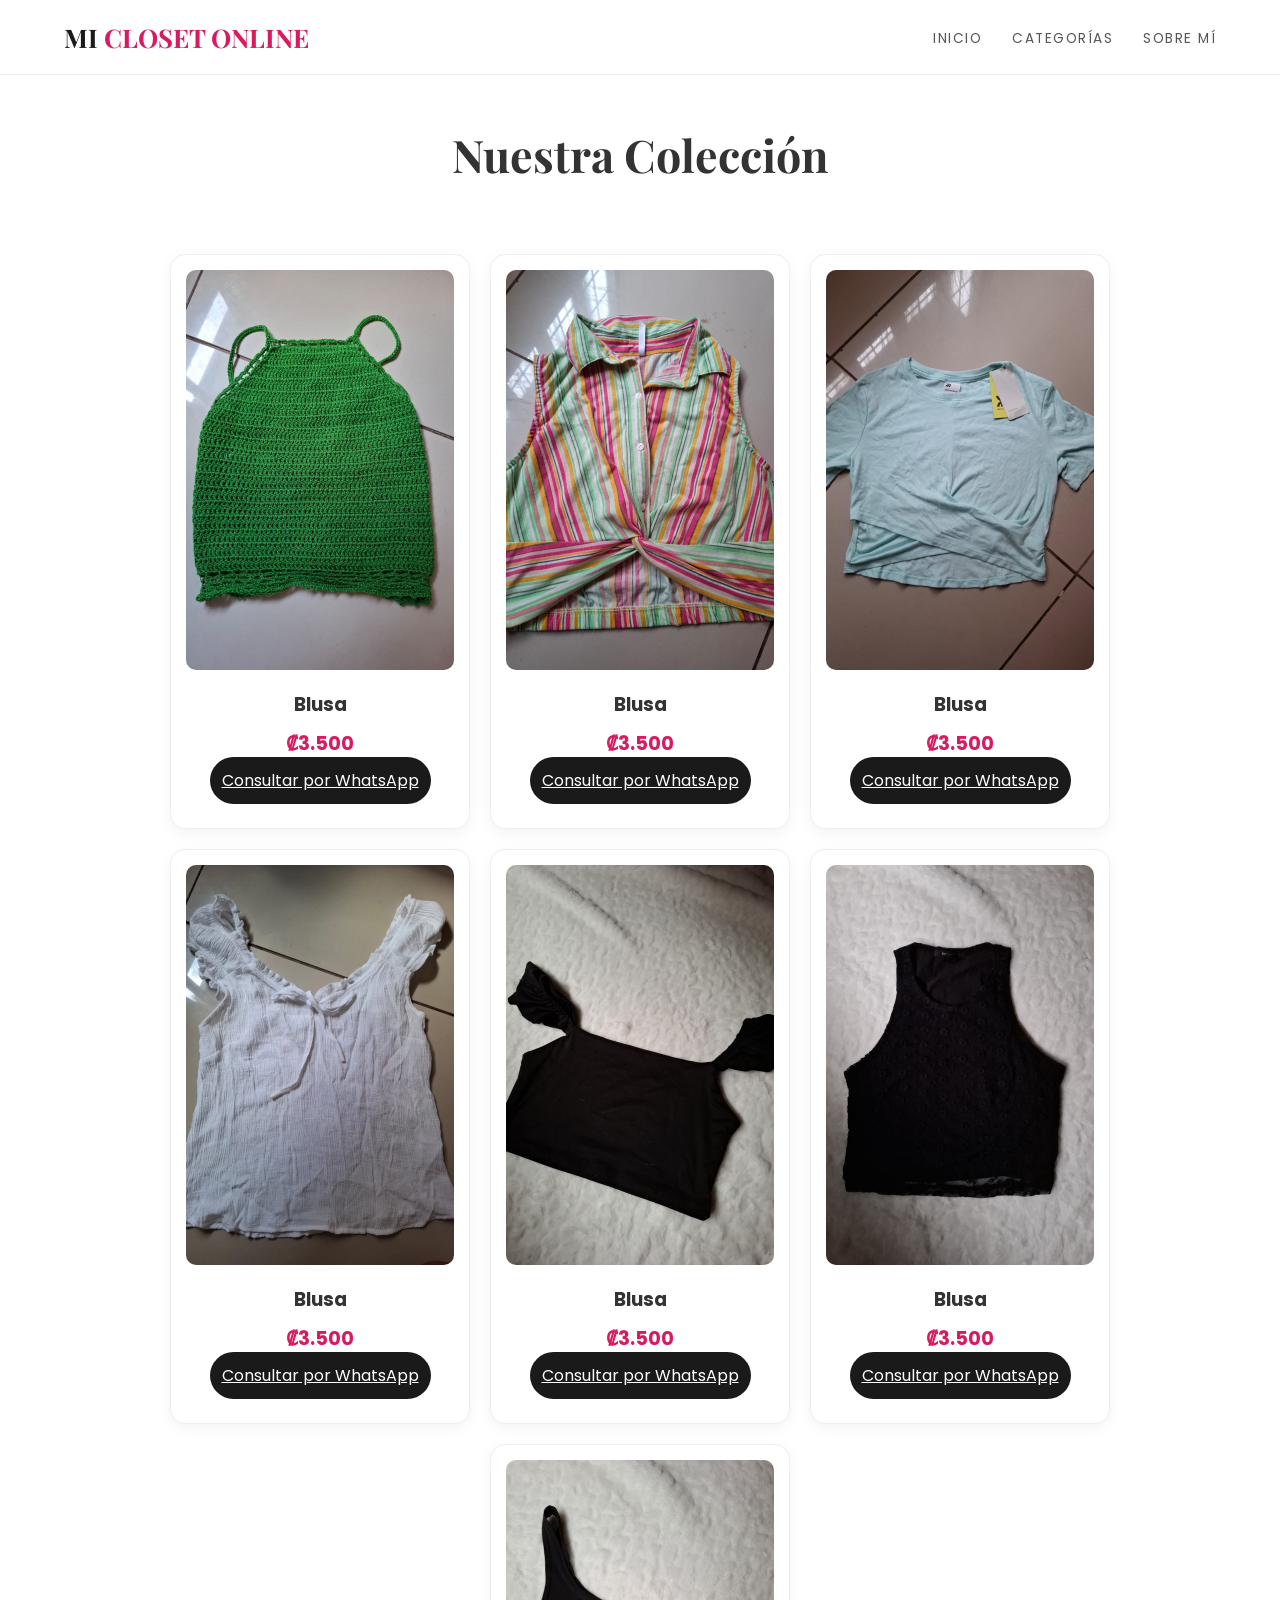
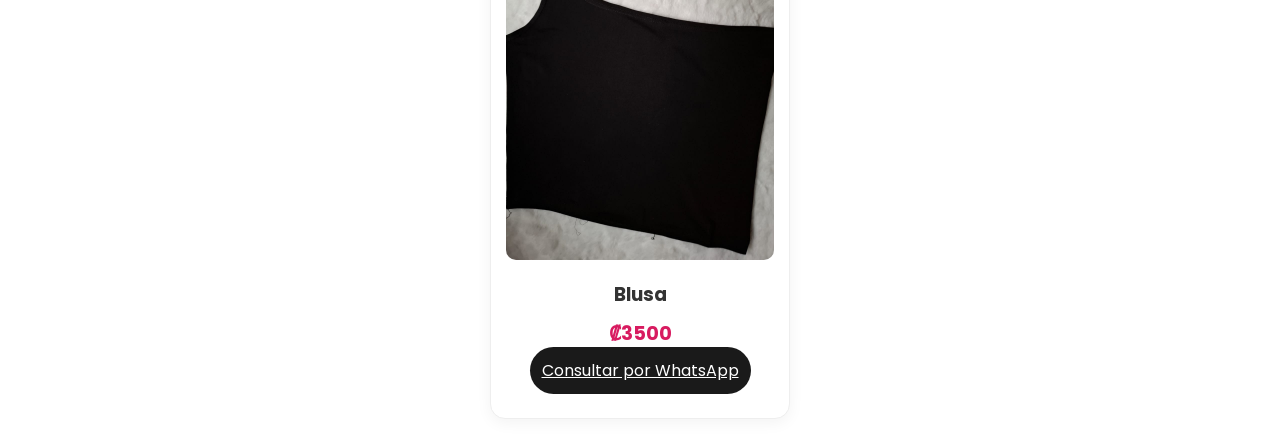
==== blusas.html @ 0b83d4b2 "Add files via upload" ====
<!DOCTYPE html>
<html lang="es">
<head>
    <meta charset="UTF-8">
    <title>Blusas - Mi Boutique</title>
    <link rel="stylesheet" href="style.css">
    <link href="https://fonts.googleapis.com/css2?family=Playfair+Display:wght@700&family=Poppins:wght@300;400;600&display=swap" rel="stylesheet">
</head>
<body>
    <nav class="main-nav">
        <a href="index.html" class="logo">MI <span>CLOSET ONLINE</span></a>
        <ul class="nav-links">
            <li><a href="index.html">Inicio</a></li>
            <li><a href="index.html#categorias">Categorías</a></li>
            <li><a href="sobre-mi.html">Sobre mí</a></li>
        </ul>
    </nav>

    <h2 class="section-title">Nuestra Colección</h2>
<div class="productos-grid">

    <!-- BLUSA 1 -->
    <div class="product-card">
        <img src="blusa1.jpeg" alt="Blusa 1">
        <div class="product-info">
            <h3>Blusa</h3>
            <span class="price">₡3.500</span>
            <a href="https://wa.me/50661017807?text=Hola!%20Me%20interesa%20la%20Blusa%20de%20la%20foto%201%20(₡3.500)" class="buy-btn" target="_blank">Consultar por WhatsApp</a>
        </div>
    </div>

    <!-- BLUSA 2 -->
    <div class="product-card">
        <img src="blusa2.jpeg" alt="Blusa 2">
        <div class="product-info">
            <h3>Blusa </h3>
            <span class="price">₡3.500</span>
            <a href="https://wa.me/50661017807?text=Hola!%20Me%20interesa%20la%20Blusa%20de%20la%20foto%202%20(₡3.500)" class="buy-btn" target="_blank">Consultar por WhatsApp</a>
        </div>
    </div>

    <!-- BLUSA 3 -->
    <div class="product-card">
        <img src="blusa3.jpeg" alt="Blusa 3">
        <div class="product-info">
            <h3>Blusa </h3>
            <span class="price">₡3.500</span>
            <a href="https://wa.me/50661017807?text=Hola!%20Me%20interesa%20la%20Blusa%20de%20la%20foto%203%20(₡3.500)" class="buy-btn" target="_blank">Consultar por WhatsApp</a>
        </div>
    </div>

    <!-- BLUSA 4 -->
    <div class="product-card">
        <img src="blusa4.jpeg" alt="Blusa 4">
        <div class="product-info">
            <h3>Blusa </h3>
            <span class="price">₡3.500</span>
            <a href="https://wa.me/50661017807?text=Hola!%20Me%20interesa%20la%20Blusa%20de%20la%20foto%204%20(₡3.500)" class="buy-btn" target="_blank">Consultar por WhatsApp</a>
        </div>
    </div>

    <!-- BLUSA 5 -->
    <div class="product-card">
        <img src="blusa5.jpeg" alt="Blusa 5">
        <div class="product-info">
            <h3>Blusa </h3>
            <span class="price">₡3.500</span>
            <a href="https://wa.me/50661017807?text=Hola!%20Me%20interesa%20la%20Blusa%20de%20la%20foto%205%20(₡3.500)" class="buy-btn" target="_blank">Consultar por WhatsApp</a>
        </div>
    </div>

    <!-- BLUSA 6 -->
    <div class="product-card">
        <img src="blusa6.jpeg" alt="Blusa 6">
        <div class="product-info">
            <h3>Blusa </h3>
            <span class="price">₡3.500</span>
            <a href="https://wa.me/50661017807?text=Hola!%20Me%20interesa%20la%20Blusa%20de%20la%20foto%206%20(₡3.500)" class="buy-btn" target="_blank">Consultar por WhatsApp</a>
        </div>
    </div>
<!-- BLUSA 7 -->
    <div class="product-card">
        <img src="blusa7.jpeg" alt="Blusa 7">
        <div class="product-info">
            <h3>Blusa</h3>
            <span class="price">₡3500</span>
            <a href="https://wa.me/50661017807?text=Hola!%20Estoy%20Interesada%20En%20La%20Blusa%20De%20La%20foto%207%20(₡3.500)"" class="buy-btn" target="_blank">Consultar por WhatsApp</a>
        </div>
    </div>

</div>
---- style.css ----
/* VARIABLES GLOBALES */
:root {
    --primary-color: #d81b60; /* Rosa Boutique */
    --dark: #1a1a1a;
    --white: #ffffff;
    --transition: all 0.4s cubic-bezier(0.165, 0.84, 0.44, 1);
}

* { margin: 0; padding: 0; box-sizing: border-box; }
html { scroll-behavior: smooth; }
body { font-family: 'Poppins', sans-serif; background: var(--white); color: #333; }

/* BARRA DE NAVEGACIÓN */
.main-nav {
    display: flex;
    justify-content: space-between;
    align-items: center;
    padding: 20px 5%;
    background: #fff;
    width: 100%;
    box-sizing: border-box; /* Muy importante para que no se desborde */
    border-bottom: 1px solid #eee;
}
.logo { font-family: 'Playfair Display', serif; font-size: 1.6rem; font-weight: 700; text-decoration: none; color: var(--dark); }
.logo span { color: var(--primary-color); }
.nav-links { display: flex; list-style: none; gap: 30px; }
.nav-links a { text-decoration: none; color: #555; font-size: 0.85rem; text-transform: uppercase; letter-spacing: 1.5px; transition: var(--transition); }
.nav-links a:hover { color: var(--primary-color); }

/* SECCIÓN CATEGORÍAS (Home) */
.section-title { text-align: center; font-family: 'Playfair Display', serif; font-size: 2.8rem; margin: 50px 0; }
.section-title span { color: var(--primary-color); }

.categories-grid { display: grid; grid-template-columns: repeat(auto-fit, minmax(250px, 1fr)); gap: 20px; max-width: 1200px; margin: 0 auto 60px; padding: 0 20px; }
.category-card { position: relative; height: 500px; border-radius: 20px; overflow: hidden; display: flex; align-items: flex-end; justify-content: center; text-decoration: none; box-shadow: 0 10px 30px rgba(0,0,0,0.1); }
.card-image { position: absolute; width: 100%; height: 100%; background-size: cover; background-position: center; transition: var(--transition); }
.category-card:hover .card-image { transform: scale(1.1); }
.card-overlay { position: absolute; width: 100%; height: 100%; background: linear-gradient(to top, rgba(216, 27, 96, 0.8) 0%, transparent 70%); }
.card-content { position: relative; z-index: 2; color: #fff; padding-bottom: 40px; text-align: center; }
.card-content h3 { font-family: 'Playfair Display', serif; font-size: 2rem; margin-bottom: 5px; }
.btn-link { font-size: 0.75rem; letter-spacing: 2px; border-bottom: 1px solid #fff; padding-bottom: 3px; }

/* SOBRE MÍ (Con tu foto) */
.about-section { padding: 60px 8%; display: flex; align-items: center; gap: 60px; max-width: 1200px; margin: 0 auto; }
.about-image { flex: 1; position: relative; }
.about-image img { width: 100%; max-width: 450px; border-radius: 20px; position: relative; z-index: 2; box-shadow: 15px 15px 40px rgba(0,0,0,0.1); }
.photo-frame { position: absolute; top: -15px; left: -15px; width: 100%; height: 100%; max-width: 450px; background: var(--primary-color); border-radius: 20px; opacity: 0.15; z-index: 1; }
.about-text { flex: 1.2; }
.about-text h1 { font-family: 'Playfair Display', serif; font-size: 3.5rem; line-height: 1.1; margin-bottom: 25px; }
.about-text p { color: #666; font-size: 1.1rem; margin-bottom: 20px; line-height: 1.8; }

/* PRODUCTOS (Pestañas de artículos) */
.categories-grid {
    display: grid;
    /* Esto crea las 3 columnas iguales */
    grid-template-columns: repeat(3, 1fr); 
    gap: 25px;
    max-width: 1200px;
    margin: 0 auto 80px; 
    padding: 0 20px;
    } 
.product-card { border-radius: 15px; overflow: hidden; border: 1px solid #eee; text-align: center; transition: var(--transition); }
.product-card:hover { transform: translateY(-5px); box-shadow: 0 10px 20px rgba(0,0,0,0.05); }
.product-card img { width: 100%; height: 350px; object-fit: cover; }
.product-info { padding: 20px; }
.price { color: var(--primary-color); font-weight: 700; font-size: 1.2rem; display: block; margin: 10px 0; }
.buy-btn { background: var(--dark); color: #fff; border: none; padding: 12px; width: 100%; border-radius: 25px; cursor: pointer; transition: 0.3s; }
.buy-btn:hover { background: var(--primary-color); }

/* RESPONSIVE */
/* --- SECCIÓN RESPONSIVE --- */
@media (max-width: 900px) {
    .about-section { 
        flex-direction: column; 
        text-align: center; 
    }

    .about-text h1 { 
        font-size: 2.8rem; 
    }

    .about-image img { 
        margin: 0 auto; 
        display: block; 
    }

    .categories-grid {
        grid-template-columns: repeat(auto-fit, minmax(250px, 1fr));
    }
} 
/* EL CONTENEDOR PADRE */
.productos-grid {
    display: flex !important; /* Usaremos flex que es más sencillo de forzar */
    flex-wrap: wrap !important; /* Esto permite que se pongan a la par */
    justify-content: center !important; /* Los centra */
    gap: 20px !important; /* Espacio entre ellos */
    padding: 20px !important;
    width: 100% !important;
    box-sizing: border-box !important;
}

/* LAS TARJETAS (HIJOS) */
.product-card {
    width: 300px !important; /* Forzamos un ancho fijo para que quepan varios */
    flex: 0 1 300px !important; /* No deja que se estiren al 100% */
    background: #fff;
    border-radius: 15px;
    padding: 10px;
    box-shadow: 0 4px 10px rgba(0,0,0,0.1);
}

/* LAS IMÁGENES */
.product-card img {
    width: 100% !important;
    height: 400px !important;
    object-fit: cover !important;
    border-radius: 10px;
}
/* EL CONTENEDOR PADRE */
/* EL CONTENEDOR PADRE */
.productos-grid {
    display: grid;
    /* Aquí definimos que cada columna mida exactamente 300px, ni más ni menos */
    grid-template-columns: repeat(auto-fill, 300px); 
    gap: 30px; /* Espacio entre prendas */
    justify-content: center; /* Centra todo el grupo de prendas en la pantalla */
    padding: 40px 20px;
    max-width: 1200px; /* Limita el ancho de la tienda */
    margin: 0 auto; /* Centra la tienda en la pantalla */
}

/* LAS TARJETAS (HIJOS) */
.product-card {
    width: 300px; /* Mismo ancho que definimos arriba */
    background: #fff;
    border-radius: 15px;
    padding: 15px;
    box-shadow: 0 4px 15px rgba(0,0,0,0.05);
    display: flex;
    flex-direction: column;
    transition: transform 0.3s ease;
    box-sizing: border-box; /* Evita que el padding agrande la caja */
}

.product-card:hover {
    transform: translateY(-5px);
}

/* LAS IMÁGENES */
.product-card img {
    width: 100%;
    height: 400px; /* Altura fija para que todas las fotos se vean iguales */
    object-fit: cover; /* Recorta la foto para que no se vea estirada */
    border-radius: 10px;
}

/* ^ ESTA LLAVE DE ARRIBA ES LA QUE CIERRA TODO EL BLOQUE @MEDIA ^ */
/* --- BOTÓN FLOTANTE DE WHATSAPP --- */
.btn-whatsapp {
    position: fixed;
    bottom: 30px;
    right: 30px;
    width: 60px;
    height: 60px;
    background-color: #25d366; /* Verde de WhatsApp */
    color: #fff;
    border-radius: 50px;
    text-align: center;
    font-size: 35px;
    box-shadow: 2px 2px 10px rgba(0,0,0,0.2);
    z-index: 1000;
    display: flex;
    align-items: center;
    justify-content: center;
    text-decoration: none;
    transition: 0.3s;
}

.btn-whatsapp:hover {
    background-color: #128c7e;
    transform: scale(1.1);
}

.btn-whatsapp img {
    width: 35px; /* Logo de WhatsApp */
}
.menu-insta {
    color: #d81b60 !important;
    font-weight: bold;
    text-decoration: none;
    display: inline-flex;
    align-items: center;
    gap: 8px;
    transition: all 0.3s ease;
    padding: 5px 10px;
}

.menu-insta:hover {
    color: #000 !important;
    transform: scale(1.05);
}

.menu-insta i {
    font-size: 1.3rem;
/* --- BOTÓN CIRCULAR DE INSTAGRAM --- */
.insta-solo-btn {
    background-color: #d81b60; /* Rosa de tu marca */
    color: white !important;   /* Icono blanco */
    width: 40px;               /* Ancho del círculo */
    height: 40px;              /* Alto del círculo */
    display: inline-flex;      /* Centra el icono */
    align-items: center;       /* Centra verticalmente */
    justify-content: center;   /* Centra horizontalmente */
    border-radius: 50%;        /* Hace que sea un círculo perfecto */
    text-decoration: none;
    transition: all 0.3s ease;
    margin-left: 15px;         /* Espacio con respecto al texto del menú */
    font-size: 20px;           /* Tamaño del icono */
    vertical-align: middle;    /* Alinea con el texto del menú */
}

.insta-solo-btn:hover {
    background-color: #000;    /* Cambia a negro al pasar el mouse */
    transform: scale(1.1);     /* Crece un poquito */
}
/* --- ESTILO DE LA BARRA DE BÚSQUEDA --- */
/* Esto arregla la fila del encabezado */
/* --- RESET DE NAVEGACIÓN --- */
.main-nav {
    display: flex;
    justify-content: space-between;
    align-items: center;
    padding: 20px 5%;
    background: #fff;
    width: 100%;
    box-sizing: border-box; /* Muy importante para que no se desborde */
    border-bottom: 1px solid #eee;
}

/* --- BUSCADOR GRANDE Y MODERNO --- */
.buscador-container {
    display: flex;
    align-items: center;
    background-color: #f5f5f5;
    padding: 10px 20px;
    border-radius: 30px;
    width: 40%; /* Esto le da el tamaño grande en el centro */
    max-width: 500px;
    border: 1px solid #ddd;
}

.buscador-container input {
    border: none;
    background: transparent;
    outline: none;
    width: 100%;
    font-size: 15px;
}

.buscador-container button {
    background: none;
    border: none;
    color: #d81b60;
    cursor: pointer;
    font-size: 18px;
}

/* --- ARREGLO DE LINKS --- */
.nav-links {
    display: flex;
    list-style: none;
    gap: 20px;
    margin: 0;
    padding: 0;
    white-space: nowrap; /* Evita que los links se amontonen abajo */
}

/* --- FIX PARA LAS CATEGORÍAS (Para que no se vean como tiras) --- */
.categories-grid {
    display: grid;
    grid-template-columns: repeat(auto-fit, minmax(300px, 1fr));
    gap: 20px;
    padding: 40px 5%;
    width: 100%;
    box-sizing: border-box;
}
/* Esto es lo que pone las blusas una a la par de la otra */
.productos-grid {
    display: grid;
    /* Crea columnas automáticas. El 280px es el ancho de cada blusa */
    grid-template-columns: repeat(auto-fit, minmax(280px, 1fr));
    gap: 25px; /* Espacio entre blusas */
    padding: 20px 5%;
    width: 100%;
    box-sizing: border-box;
}

/* Opcional: Asegura que todas las fotos de blusas tengan el mismo tamaño */
.product-card img {
    width: 100%;
    height: 400px; /* Ajusta según prefieras */
    object-fit: cover; /* Esto evita que la foto se vea estirada */
    border-radius: 15px;
@media (max-width: 350px) {
    .productos-grid {
        grid-template-columns: repeat(auto-fill, 100%); /* En celulares muy pequeños, ocupa todo el ancho */
    }
    .product-card {
        width: 100%;
    }
}
/* --- ARREGLO FINAL DE TAMAÑO DE PRENDAS --- */

.productos-grid {
    display: grid !important;
    /* Esto crea columnas de máximo 300px y las centra */
    grid-template-columns: repeat(auto-fill, minmax(250px, 300px)) !important;
    gap: 30px !important;
    justify-content: center !important;
    padding: 30px 5% !important;
    width: 100% !important;
    max-width: 1200px !important;
    margin: 0 auto !important;
}

.product-card {
    /* Forzamos a que la tarjeta NO crezca más de 300px */
    max-width: 300px !important;
    width: 100% !important;
    background: #fff;
    border-radius: 15px;
    padding: 15px;
    box-shadow: 0 4px 15px rgba(0,0,0,0.05);
    display: flex;
    flex-direction: column;
    margin: 0 auto !important; /* Centra la tarjeta en su hueco */
}

.product-card img {
    width: 100% !important;
    height: 400px !important; /* Todas las fotos con la misma altura */
    object-fit: cover !important;
    border-radius: 10px;
}
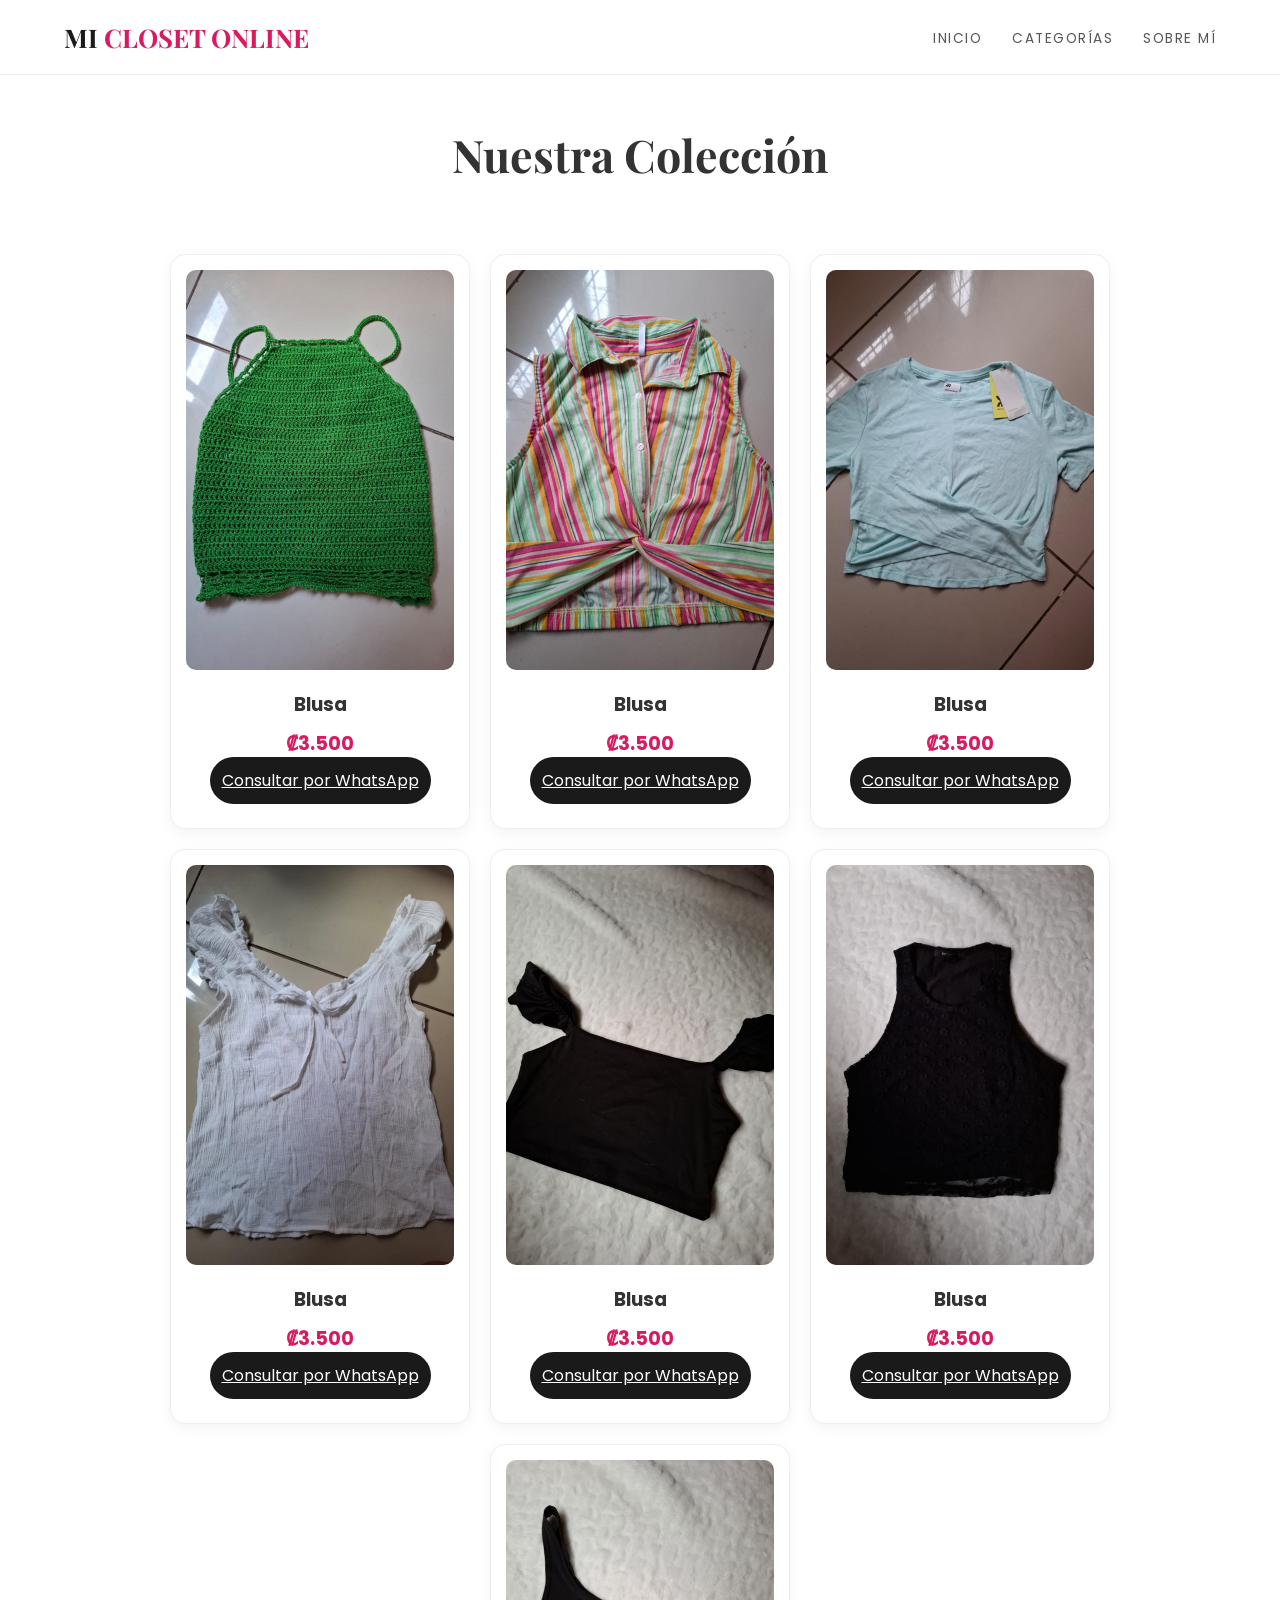
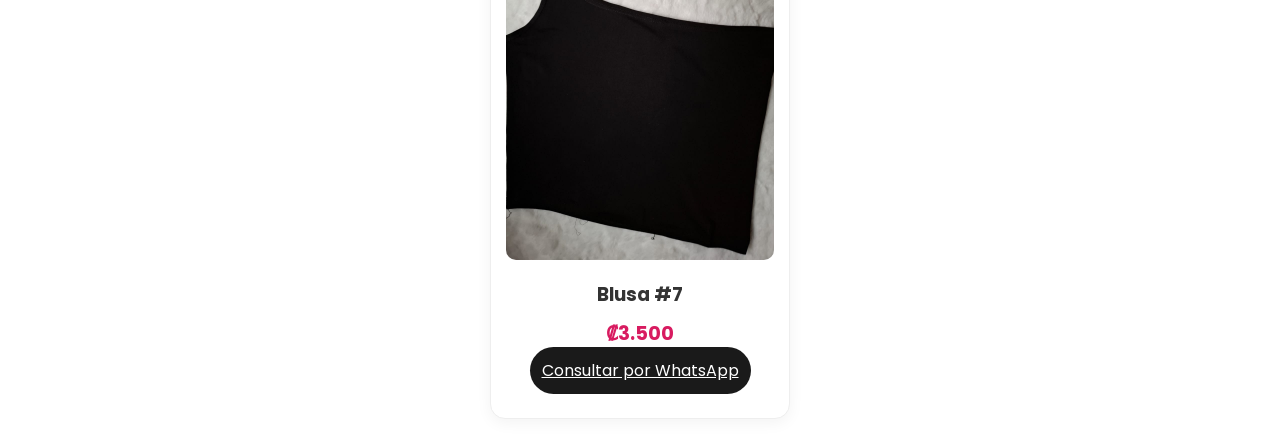
==== commit 80f82f9a: "Add files via upload" ====
--- a/blusas.html
+++ b/blusas.html
@@ -78,14 +78,14 @@
             <a href="https://wa.me/50661017807?text=Hola!%20Me%20interesa%20la%20Blusa%20de%20la%20foto%206%20(₡3.500)" class="buy-btn" target="_blank">Consultar por WhatsApp</a>
         </div>
     </div>
+
 <!-- BLUSA 7 -->
-    <div class="product-card">
-        <img src="blusa7.jpeg" alt="Blusa 7">
-        <div class="product-info">
-            <h3>Blusa</h3>
-            <span class="price">₡3500</span>
-            <a href="https://wa.me/50661017807?text=Hola!%20Estoy%20Interesada%20En%20La%20Blusa%20De%20La%20foto%207%20(₡3.500)"" class="buy-btn" target="_blank">Consultar por WhatsApp</a>
-        </div>
+<div class="product-card">
+    <img src="blusa7.jpeg" alt="Blusa 7">
+    <div class="product-info">
+        <h3>Blusa #7</h3>
+        <span class="price">₡3.500</span>
+        <!-- Arreglado: quitamos la comilla extra al final del link -->
+        <a href="https://wa.me/50661017807?text=Hola!%20Estoy%20interesada%20en%20la%20blusa%20de%20la%20foto%207" class="buy-btn" target="_blank">Consultar por WhatsApp</a>
     </div>
-
-</div>+</div>
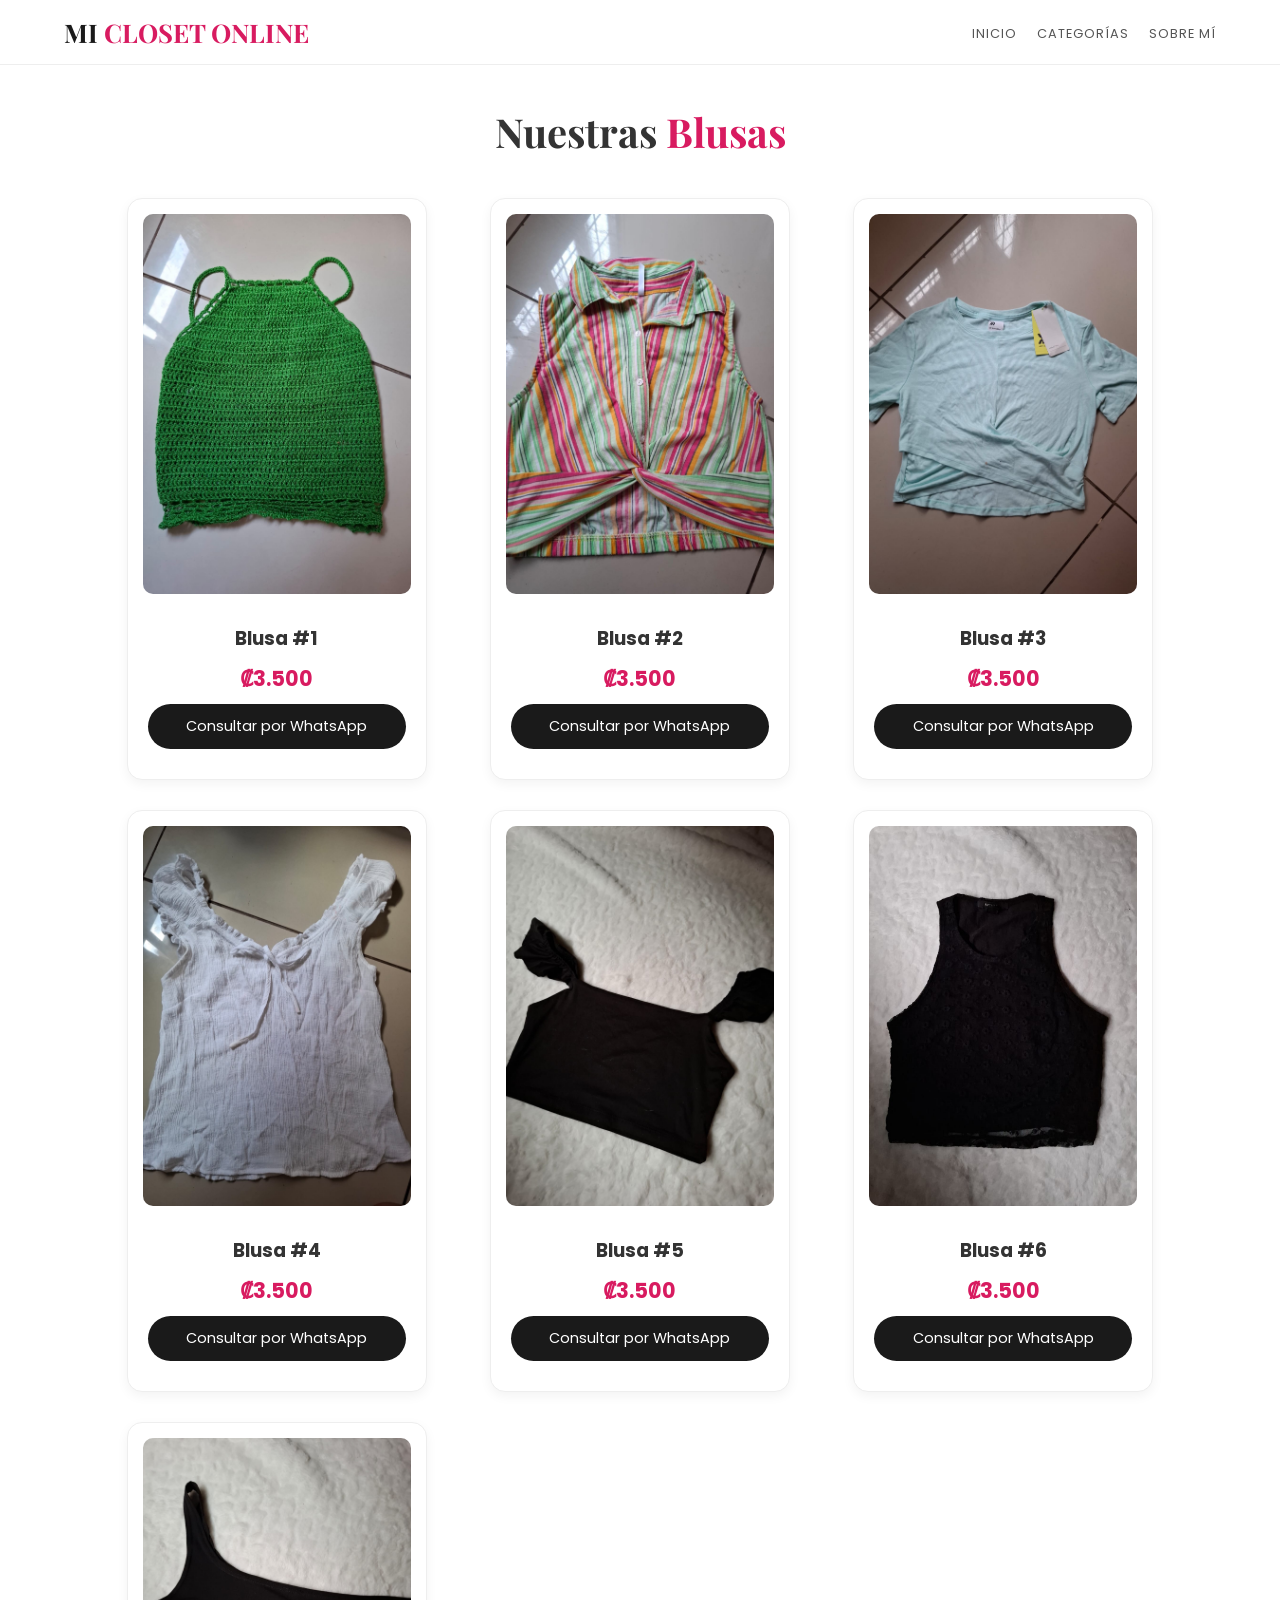
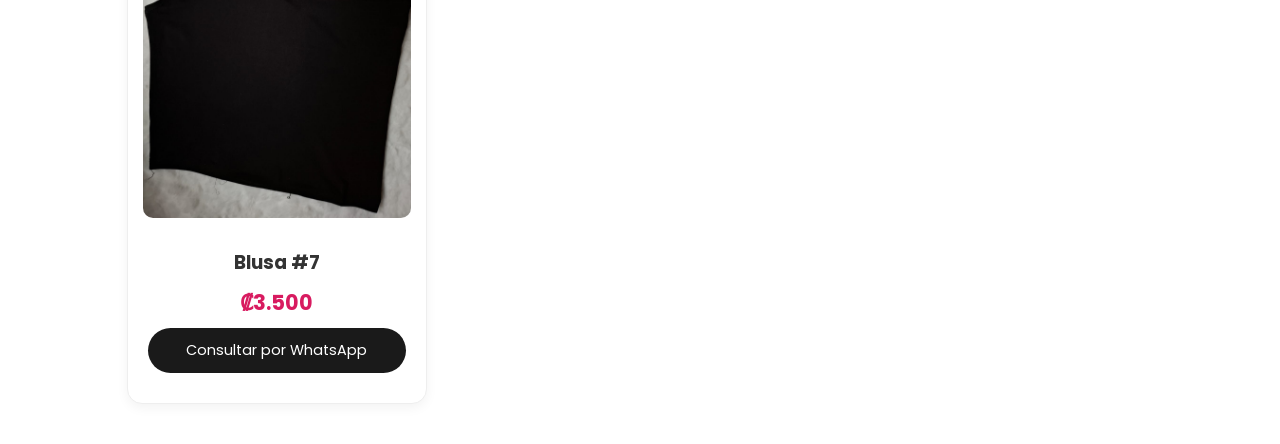
==== commit 90b1f6d8: "Add files via upload" ====
--- a/blusas.html
+++ b/blusas.html
@@ -16,14 +16,14 @@
         </ul>
     </nav>
 
-    <h2 class="section-title">Nuestra Colección</h2>
+    <h2 class="section-title">Nuestras <span>Blusas</span></h2>
 <div class="productos-grid">
 
     <!-- BLUSA 1 -->
     <div class="product-card">
-        <img src="blusa1.jpeg" alt="Blusa 1">
+        <img src="blusa1.jpeg" alt="Blusa ">
         <div class="product-info">
-            <h3>Blusa</h3>
+            <h3>Blusa #1</h3> 
             <span class="price">₡3.500</span>
             <a href="https://wa.me/50661017807?text=Hola!%20Me%20interesa%20la%20Blusa%20de%20la%20foto%201%20(₡3.500)" class="buy-btn" target="_blank">Consultar por WhatsApp</a>
         </div>
@@ -33,7 +33,7 @@
     <div class="product-card">
         <img src="blusa2.jpeg" alt="Blusa 2">
         <div class="product-info">
-            <h3>Blusa </h3>
+            <h3>Blusa #2 </h3>
             <span class="price">₡3.500</span>
             <a href="https://wa.me/50661017807?text=Hola!%20Me%20interesa%20la%20Blusa%20de%20la%20foto%202%20(₡3.500)" class="buy-btn" target="_blank">Consultar por WhatsApp</a>
         </div>
@@ -43,7 +43,7 @@
     <div class="product-card">
         <img src="blusa3.jpeg" alt="Blusa 3">
         <div class="product-info">
-            <h3>Blusa </h3>
+            <h3>Blusa #3 </h3>
             <span class="price">₡3.500</span>
             <a href="https://wa.me/50661017807?text=Hola!%20Me%20interesa%20la%20Blusa%20de%20la%20foto%203%20(₡3.500)" class="buy-btn" target="_blank">Consultar por WhatsApp</a>
         </div>
@@ -53,7 +53,7 @@
     <div class="product-card">
         <img src="blusa4.jpeg" alt="Blusa 4">
         <div class="product-info">
-            <h3>Blusa </h3>
+            <h3>Blusa #4 </h3>
             <span class="price">₡3.500</span>
             <a href="https://wa.me/50661017807?text=Hola!%20Me%20interesa%20la%20Blusa%20de%20la%20foto%204%20(₡3.500)" class="buy-btn" target="_blank">Consultar por WhatsApp</a>
         </div>
@@ -63,7 +63,7 @@
     <div class="product-card">
         <img src="blusa5.jpeg" alt="Blusa 5">
         <div class="product-info">
-            <h3>Blusa </h3>
+            <h3>Blusa #5 </h3>
             <span class="price">₡3.500</span>
             <a href="https://wa.me/50661017807?text=Hola!%20Me%20interesa%20la%20Blusa%20de%20la%20foto%205%20(₡3.500)" class="buy-btn" target="_blank">Consultar por WhatsApp</a>
         </div>
@@ -73,7 +73,7 @@
     <div class="product-card">
         <img src="blusa6.jpeg" alt="Blusa 6">
         <div class="product-info">
-            <h3>Blusa </h3>
+            <h3>Blusa #6 </h3>
             <span class="price">₡3.500</span>
             <a href="https://wa.me/50661017807?text=Hola!%20Me%20interesa%20la%20Blusa%20de%20la%20foto%206%20(₡3.500)" class="buy-btn" target="_blank">Consultar por WhatsApp</a>
         </div>
@@ -85,7 +85,6 @@
     <div class="product-info">
         <h3>Blusa #7</h3>
         <span class="price">₡3.500</span>
-        <!-- Arreglado: quitamos la comilla extra al final del link -->
         <a href="https://wa.me/50661017807?text=Hola!%20Estoy%20interesada%20en%20la%20blusa%20de%20la%20foto%207" class="buy-btn" target="_blank">Consultar por WhatsApp</a>
     </div>
 </div>
--- a/style.css
+++ b/style.css
@@ -1,4 +1,6 @@
-/* VARIABLES GLOBALES */
+/* =========================================
+   1. VARIABLES Y RESET
+   ========================================= */
 :root {
     --primary-color: #d81b60; /* Rosa Boutique */
     --dark: #1a1a1a;
@@ -10,335 +12,328 @@
 html { scroll-behavior: smooth; }
 body { font-family: 'Poppins', sans-serif; background: var(--white); color: #333; }
 
-/* BARRA DE NAVEGACIÓN */
+/* =========================================
+   2. BARRA DE NAVEGACIÓN Y BUSCADOR
+   ========================================= */
 .main-nav {
     display: flex;
     justify-content: space-between;
     align-items: center;
-    padding: 20px 5%;
+    padding: 15px 5%;
     background: #fff;
-    width: 100%;
-    box-sizing: border-box; /* Muy importante para que no se desborde */
+    position: sticky;
+    top: 0;
+    z-index: 1000;
     border-bottom: 1px solid #eee;
 }
+
 .logo { font-family: 'Playfair Display', serif; font-size: 1.6rem; font-weight: 700; text-decoration: none; color: var(--dark); }
 .logo span { color: var(--primary-color); }
-.nav-links { display: flex; list-style: none; gap: 30px; }
-.nav-links a { text-decoration: none; color: #555; font-size: 0.85rem; text-transform: uppercase; letter-spacing: 1.5px; transition: var(--transition); }
-.nav-links a:hover { color: var(--primary-color); }
-
-/* SECCIÓN CATEGORÍAS (Home) */
-.section-title { text-align: center; font-family: 'Playfair Display', serif; font-size: 2.8rem; margin: 50px 0; }
-.section-title span { color: var(--primary-color); }
-
-.categories-grid { display: grid; grid-template-columns: repeat(auto-fit, minmax(250px, 1fr)); gap: 20px; max-width: 1200px; margin: 0 auto 60px; padding: 0 20px; }
-.category-card { position: relative; height: 500px; border-radius: 20px; overflow: hidden; display: flex; align-items: flex-end; justify-content: center; text-decoration: none; box-shadow: 0 10px 30px rgba(0,0,0,0.1); }
-.card-image { position: absolute; width: 100%; height: 100%; background-size: cover; background-position: center; transition: var(--transition); }
-.category-card:hover .card-image { transform: scale(1.1); }
-.card-overlay { position: absolute; width: 100%; height: 100%; background: linear-gradient(to top, rgba(216, 27, 96, 0.8) 0%, transparent 70%); }
-.card-content { position: relative; z-index: 2; color: #fff; padding-bottom: 40px; text-align: center; }
-.card-content h3 { font-family: 'Playfair Display', serif; font-size: 2rem; margin-bottom: 5px; }
-.btn-link { font-size: 0.75rem; letter-spacing: 2px; border-bottom: 1px solid #fff; padding-bottom: 3px; }
-
-/* SOBRE MÍ (Con tu foto) */
-.about-section { padding: 60px 8%; display: flex; align-items: center; gap: 60px; max-width: 1200px; margin: 0 auto; }
-.about-image { flex: 1; position: relative; }
-.about-image img { width: 100%; max-width: 450px; border-radius: 20px; position: relative; z-index: 2; box-shadow: 15px 15px 40px rgba(0,0,0,0.1); }
-.photo-frame { position: absolute; top: -15px; left: -15px; width: 100%; height: 100%; max-width: 450px; background: var(--primary-color); border-radius: 20px; opacity: 0.15; z-index: 1; }
-.about-text { flex: 1.2; }
-.about-text h1 { font-family: 'Playfair Display', serif; font-size: 3.5rem; line-height: 1.1; margin-bottom: 25px; }
-.about-text p { color: #666; font-size: 1.1rem; margin-bottom: 20px; line-height: 1.8; }
-
-/* PRODUCTOS (Pestañas de artículos) */
-.categories-grid {
-    display: grid;
-    /* Esto crea las 3 columnas iguales */
-    grid-template-columns: repeat(3, 1fr); 
-    gap: 25px;
-    max-width: 1200px;
-    margin: 0 auto 80px; 
-    padding: 0 20px;
-    } 
-.product-card { border-radius: 15px; overflow: hidden; border: 1px solid #eee; text-align: center; transition: var(--transition); }
-.product-card:hover { transform: translateY(-5px); box-shadow: 0 10px 20px rgba(0,0,0,0.05); }
-.product-card img { width: 100%; height: 350px; object-fit: cover; }
-.product-info { padding: 20px; }
-.price { color: var(--primary-color); font-weight: 700; font-size: 1.2rem; display: block; margin: 10px 0; }
-.buy-btn { background: var(--dark); color: #fff; border: none; padding: 12px; width: 100%; border-radius: 25px; cursor: pointer; transition: 0.3s; }
-.buy-btn:hover { background: var(--primary-color); }
-
-/* RESPONSIVE */
-/* --- SECCIÓN RESPONSIVE --- */
-@media (max-width: 900px) {
-    .about-section { 
-        flex-direction: column; 
-        text-align: center; 
-    }
-
-    .about-text h1 { 
-        font-size: 2.8rem; 
-    }
-
-    .about-image img { 
-        margin: 0 auto; 
-        display: block; 
-    }
-
-    .categories-grid {
-        grid-template-columns: repeat(auto-fit, minmax(250px, 1fr));
-    }
-} 
-/* EL CONTENEDOR PADRE */
-.productos-grid {
-    display: flex !important; /* Usaremos flex que es más sencillo de forzar */
-    flex-wrap: wrap !important; /* Esto permite que se pongan a la par */
-    justify-content: center !important; /* Los centra */
-    gap: 20px !important; /* Espacio entre ellos */
-    padding: 20px !important;
-    width: 100% !important;
-    box-sizing: border-box !important;
-}
-
-/* LAS TARJETAS (HIJOS) */
-.product-card {
-    width: 300px !important; /* Forzamos un ancho fijo para que quepan varios */
-    flex: 0 1 300px !important; /* No deja que se estiren al 100% */
-    background: #fff;
-    border-radius: 15px;
-    padding: 10px;
-    box-shadow: 0 4px 10px rgba(0,0,0,0.1);
-}
-
-/* LAS IMÁGENES */
-.product-card img {
-    width: 100% !important;
-    height: 400px !important;
-    object-fit: cover !important;
-    border-radius: 10px;
-}
-/* EL CONTENEDOR PADRE */
-/* EL CONTENEDOR PADRE */
-.productos-grid {
-    display: grid;
-    /* Aquí definimos que cada columna mida exactamente 300px, ni más ni menos */
-    grid-template-columns: repeat(auto-fill, 300px); 
-    gap: 30px; /* Espacio entre prendas */
-    justify-content: center; /* Centra todo el grupo de prendas en la pantalla */
-    padding: 40px 20px;
-    max-width: 1200px; /* Limita el ancho de la tienda */
-    margin: 0 auto; /* Centra la tienda en la pantalla */
-}
-
-/* LAS TARJETAS (HIJOS) */
-.product-card {
-    width: 300px; /* Mismo ancho que definimos arriba */
-    background: #fff;
-    border-radius: 15px;
-    padding: 15px;
-    box-shadow: 0 4px 15px rgba(0,0,0,0.05);
-    display: flex;
-    flex-direction: column;
-    transition: transform 0.3s ease;
-    box-sizing: border-box; /* Evita que el padding agrande la caja */
-}
-
-.product-card:hover {
-    transform: translateY(-5px);
-}
-
-/* LAS IMÁGENES */
-.product-card img {
-    width: 100%;
-    height: 400px; /* Altura fija para que todas las fotos se vean iguales */
-    object-fit: cover; /* Recorta la foto para que no se vea estirada */
-    border-radius: 10px;
-}
-
-/* ^ ESTA LLAVE DE ARRIBA ES LA QUE CIERRA TODO EL BLOQUE @MEDIA ^ */
-/* --- BOTÓN FLOTANTE DE WHATSAPP --- */
-.btn-whatsapp {
-    position: fixed;
-    bottom: 30px;
-    right: 30px;
-    width: 60px;
-    height: 60px;
-    background-color: #25d366; /* Verde de WhatsApp */
-    color: #fff;
-    border-radius: 50px;
-    text-align: center;
-    font-size: 35px;
-    box-shadow: 2px 2px 10px rgba(0,0,0,0.2);
-    z-index: 1000;
-    display: flex;
-    align-items: center;
-    justify-content: center;
-    text-decoration: none;
-    transition: 0.3s;
-}
-
-.btn-whatsapp:hover {
-    background-color: #128c7e;
-    transform: scale(1.1);
-}
-
-.btn-whatsapp img {
-    width: 35px; /* Logo de WhatsApp */
-}
-.menu-insta {
-    color: #d81b60 !important;
-    font-weight: bold;
-    text-decoration: none;
-    display: inline-flex;
-    align-items: center;
-    gap: 8px;
-    transition: all 0.3s ease;
-    padding: 5px 10px;
-}
-
-.menu-insta:hover {
-    color: #000 !important;
-    transform: scale(1.05);
-}
-
-.menu-insta i {
-    font-size: 1.3rem;
-/* --- BOTÓN CIRCULAR DE INSTAGRAM --- */
-.insta-solo-btn {
-    background-color: #d81b60; /* Rosa de tu marca */
-    color: white !important;   /* Icono blanco */
-    width: 40px;               /* Ancho del círculo */
-    height: 40px;              /* Alto del círculo */
-    display: inline-flex;      /* Centra el icono */
-    align-items: center;       /* Centra verticalmente */
-    justify-content: center;   /* Centra horizontalmente */
-    border-radius: 50%;        /* Hace que sea un círculo perfecto */
-    text-decoration: none;
-    transition: all 0.3s ease;
-    margin-left: 15px;         /* Espacio con respecto al texto del menú */
-    font-size: 20px;           /* Tamaño del icono */
-    vertical-align: middle;    /* Alinea con el texto del menú */
-}
-
-.insta-solo-btn:hover {
-    background-color: #000;    /* Cambia a negro al pasar el mouse */
-    transform: scale(1.1);     /* Crece un poquito */
-}
-/* --- ESTILO DE LA BARRA DE BÚSQUEDA --- */
-/* Esto arregla la fila del encabezado */
-/* --- RESET DE NAVEGACIÓN --- */
-.main-nav {
-    display: flex;
-    justify-content: space-between;
-    align-items: center;
-    padding: 20px 5%;
-    background: #fff;
-    width: 100%;
-    box-sizing: border-box; /* Muy importante para que no se desborde */
-    border-bottom: 1px solid #eee;
-}
-
-/* --- BUSCADOR GRANDE Y MODERNO --- */
+
 .buscador-container {
     display: flex;
     align-items: center;
     background-color: #f5f5f5;
-    padding: 10px 20px;
+    padding: 8px 20px;
     border-radius: 30px;
-    width: 40%; /* Esto le da el tamaño grande en el centro */
+    width: 35%;
     max-width: 500px;
     border: 1px solid #ddd;
 }
 
-.buscador-container input {
-    border: none;
-    background: transparent;
-    outline: none;
+.buscador-container input { border: none; background: transparent; outline: none; width: 100%; font-size: 14px; }
+.buscador-container button { background: none; border: none; color: var(--primary-color); cursor: pointer; font-size: 16px; }
+
+.nav-links { display: flex; list-style: none; gap: 20px; align-items: center; }
+.nav-links a { text-decoration: none; color: #555; font-size: 0.8rem; text-transform: uppercase; letter-spacing: 1px; transition: var(--transition); }
+.nav-links a:hover { color: var(--primary-color); }
+
+/* =========================================
+   3. CATEGORÍAS (PORTADA)
+   ========================================= */
+.section-title { text-align: center; font-family: 'Playfair Display', serif; font-size: 2.5rem; margin: 40px 0; }
+.section-title span { color: var(--primary-color); }
+
+.categories-grid { 
+    display: grid; 
+    grid-template-columns: repeat(auto-fit, minmax(280px, 1fr)); 
+    gap: 20px; 
+    max-width: 1200px; 
+    margin: 0 auto 50px; 
+    padding: 0 20px; 
+}
+
+.category-card { 
+    position: relative; 
+    height: 450px; 
+    border-radius: 20px; 
+    overflow: hidden; 
+    display: flex; 
+    align-items: flex-end; 
+    justify-content: center; 
+    text-decoration: none; 
+    box-shadow: 0 10px 20px rgba(0,0,0,0.05); 
+}
+
+.card-image { position: absolute; width: 100%; height: 100%; background-size: cover; background-position: center; transition: var(--transition); }
+.category-card:hover .card-image { transform: scale(1.05); }
+.card-overlay { position: absolute; width: 100%; height: 100%; background: linear-gradient(to top, rgba(216, 27, 96, 0.7) 0%, transparent 70%); }
+/* --- TEXTOS DENTRO DE LAS 6 CATEGORÍAS (Home) --- */
+.card-content {
+    position: relative;
+    z-index: 2;         /* Para que el texto esté sobre la foto */
+    color: #ffffff;
+    padding-bottom: 40px;
+    text-align: center;
     width: 100%;
-    font-size: 15px;
-}
-
-.buscador-container button {
-    background: none;
-    border: none;
-    color: #d81b60;
-    cursor: pointer;
-    font-size: 18px;
-}
-
-/* --- ARREGLO DE LINKS --- */
-.nav-links {
-    display: flex;
-    list-style: none;
-    gap: 20px;
-    margin: 0;
-    padding: 0;
-    white-space: nowrap; /* Evita que los links se amontonen abajo */
-}
-
-/* --- FIX PARA LAS CATEGORÍAS (Para que no se vean como tiras) --- */
-.categories-grid {
-    display: grid;
-    grid-template-columns: repeat(auto-fit, minmax(300px, 1fr));
-    gap: 20px;
-    padding: 40px 5%;
-    width: 100%;
-    box-sizing: border-box;
-}
-/* Esto es lo que pone las blusas una a la par de la otra */
+}
+
+.card-content h3 {
+    font-family: 'Playfair Display', serif;
+    font-size: 2.2rem;   /* Nombre de la categoría grande */
+    margin-bottom: 10px;
+    text-shadow: 2px 2px 10px rgba(0,0,0,0.3); /* Sombra para que se lea mejor */
+}
+
+.btn-link {
+    font-size: 0.75rem;
+    color: #ffffff;
+    text-decoration: none;
+    text-transform: uppercase;
+    letter-spacing: 2px;
+    border-bottom: 1px solid #fff; /* La rayita blanca de abajo */
+    padding-bottom: 5px;
+    transition: 0.3s;
+}
+
+.category-card:hover .btn-link {
+    background: rgba(255, 255, 255, 0.2); /* Efecto al pasar el mouse */
+    padding-left: 10px;
+    padding-right: 10px;
+}
+/* =========================================
+   4. GRID DE PRODUCTOS (Blusas, Shorts, etc)
+   ========================================= */
 .productos-grid {
     display: grid;
-    /* Crea columnas automáticas. El 280px es el ancho de cada blusa */
-    grid-template-columns: repeat(auto-fit, minmax(280px, 1fr));
-    gap: 25px; /* Espacio entre blusas */
-    padding: 20px 5%;
-    width: 100%;
-    box-sizing: border-box;
-}
-
-/* Opcional: Asegura que todas las fotos de blusas tengan el mismo tamaño */
-.product-card img {
-    width: 100%;
-    height: 400px; /* Ajusta según prefieras */
-    object-fit: cover; /* Esto evita que la foto se vea estirada */
-    border-radius: 15px;
-@media (max-width: 350px) {
-    .productos-grid {
-        grid-template-columns: repeat(auto-fill, 100%); /* En celulares muy pequeños, ocupa todo el ancho */
-    }
-    .product-card {
-        width: 100%;
-    }
-}
-/* --- ARREGLO FINAL DE TAMAÑO DE PRENDAS --- */
-
-.productos-grid {
-    display: grid !important;
-    /* Esto crea columnas de máximo 300px y las centra */
-    grid-template-columns: repeat(auto-fill, minmax(250px, 300px)) !important;
-    gap: 30px !important;
-    justify-content: center !important;
-    padding: 30px 5% !important;
-    width: 100% !important;
-    max-width: 1200px !important;
-    margin: 0 auto !important;
+    /* Esto evita que se hagan gigantes cuando sobran espacios */
+    grid-template-columns: repeat(auto-fill, minmax(280px, 1fr));
+    gap: 30px;
+    max-width: 1200px;
+    margin: 0 auto 60px;
+    padding: 0 20px;
+    justify-content: center;
 }
 
 .product-card {
-    /* Forzamos a que la tarjeta NO crezca más de 300px */
-    max-width: 300px !important;
-    width: 100% !important;
     background: #fff;
     border-radius: 15px;
     padding: 15px;
-    box-shadow: 0 4px 15px rgba(0,0,0,0.05);
+    border: 1px solid #eee;
+    text-align: center;
+    transition: var(--transition);
     display: flex;
     flex-direction: column;
-    margin: 0 auto !important; /* Centra la tarjeta en su hueco */
-}
-
+}
+
+.product-card:hover { transform: translateY(-5px); box-shadow: 0 10px 20px rgba(0,0,0,0.05); }
+
+.product-card img { 
+    width: 100%; 
+    height: 380px; 
+    object-fit: cover; 
+    border-radius: 10px; 
+}
+
+.product-info { padding: 15px 5px; }
+.price { color: var(--primary-color); font-weight: 700; font-size: 1.3rem; display: block; margin: 10px 0; }
+
+.buy-btn { 
+    background: var(--dark); 
+    color: #fff; 
+    border: none; 
+    padding: 12px; 
+    width: 100%; 
+    border-radius: 25px; 
+    cursor: pointer; 
+    text-decoration: none;
+    display: block;
+    transition: 0.3s; 
+    font-size: 0.9rem;
+}
+
+.buy-btn:hover { background: var(--primary-color); }
+
+/* =========================================
+   5. BOTONES FLOTANTES Y REDES
+   ========================================= */
+.btn-whatsapp {
+    position: fixed; bottom: 20px; right: 20px;
+    width: 60px; height: 60px;
+    background-color: #25d366; color: #fff;
+    border-radius: 50%; display: flex; align-items: center; justify-content: center;
+    font-size: 30px; text-decoration: none; z-index: 1000;
+    box-shadow: 0 4px 10px rgba(0,0,0,0.2); transition: 0.3s;
+}
+
+.btn-whatsapp:hover { transform: scale(1.1); background-color: #128c7e; }
+
+.insta-solo-btn {
+    background-color: var(--primary-color); color: white !important;
+    width: 35px; height: 35px; border-radius: 50%;
+    display: inline-flex; align-items: center; justify-content: center;
+    text-decoration: none; font-size: 18px; transition: 0.3s;
+}
+
+.insta-solo-btn:hover { background-color: #000; transform: scale(1.1); }
+
+/* =========================================
+   6. RESPONSIVE (MÓVIL)
+   ========================================= */
+
+/* Tablets y Celulares grandes */
+@media (max-width: 900px) {
+    .buscador-container { width: 50%; }
+    .main-nav { padding: 15px 3%; }
+}
+
+/* Celulares (2 POR FILA) */
+@media (max-width: 600px) {
+    .buscador-container { display: none; } /* Ocultamos buscador en móvil para dar espacio */
+    
+    .section-title { font-size: 1.8rem; }
+
+    .productos-grid {
+        grid-template-columns: repeat(2, 1fr) !important; /* FORZAMOS 2 COLUMNAS */
+        gap: 12px !important;
+        padding: 0 10px !important;
+    }
+
+    .product-card { padding: 8px !important; }
+    .product-card img { height: 200px !important; }
+    
+    .product-info h3 { font-size: 0.9rem; }
+    .price { font-size: 1rem; }
+    .buy-btn { font-size: 0.7rem; padding: 10px 5px; }
+    
+    .nav-links { gap: 10px; }
+    .nav-links a { font-size: 0.7rem; }
+}
+/* --- FIX DEFINITIVO PARA QUE NADA SE HAGA GIGANTE --- */
+
+/* =======================================================
+   ESTILO FINAL Y ÚNICO PARA TODOS LOS PRODUCTOS
+   ======================================================= */
+
+/* 1. La Malla (El contenedor que pone las cosas a la par) */
+.productos-grid {
+    display: grid !important;
+    /* En Computadora: 3 columnas iguales */
+    grid-template-columns: repeat(3, 1fr) !important;
+    gap: 30px !important;
+    max-width: 1100px !important;
+    margin: 40px auto !important;
+    padding: 0 20px !important;
+    justify-items: center !important;
+}
+
+/* 2. La Tarjeta (Cada prenda) */
+.product-card {
+    display: flex !important;
+    flex-direction: column !important;
+    background: #fff !important;
+    border-radius: 15px !important;
+    padding: 15px !important;
+    border: 1px solid #eee !important;
+    box-shadow: 0 4px 12px rgba(0,0,0,0.05) !important;
+    width: 100% !important;
+    max-width: 300px !important; /* Evita que se haga gigante */
+    text-align: center !important;
+}
+
+/* 3. La Foto (Todas iguales) */
 .product-card img {
     width: 100% !important;
-    height: 400px !important; /* Todas las fotos con la misma altura */
+    height: 380px !important;
     object-fit: cover !important;
-    border-radius: 10px;
+    border-radius: 10px !important;
+    margin-bottom: 15px !important;
+}
+
+/* 4. Celulares (2 por fila) */
+@media (max-width: 800px) {
+    .productos-grid {
+        grid-template-columns: repeat(2, 1fr) !important; /* 2 a la par */
+        gap: 15px !important;
+        padding: 0 10px !important;
+    }
+    
+    .product-card {
+        max-width: 100% !important;
+    }
+
+    .product-card img {
+        height: 250px !important; /* Foto más baja para celular */
+    }
+}
+
+/* 5. Celulares muy pequeños (1 por fila para que no se amontone) */
+@media (max-width: 450px) {
+    .productos-grid {
+        grid-template-columns: 1fr !important; /* 1 por fila */
+    }
+}
+/* --- REGRESAR FOTO SOBRE MÍ A TAMAÑO NORMAL --- */
+
+.about-section {
+    display: flex;
+    align-items: center;
+    justify-content: center;
+    gap: 50px;
+    padding: 60px 10%;
+    max-width: 1200px;
+    margin: 0 auto;
+}
+
+/* Contenedor de la imagen */
+.about-image {
+    flex: 0 0 350px; /* Esto obliga a que la caja mida 350px (tamaño normal) */
+    position: relative;
+}
+
+/* La foto propiamente */
+.about-image img {
+    width: 100% !important;      /* Ocupa el 100% de los 350px */
+    max-width: 350px !important; /* No permite que crezca más de eso */
+    height: auto !important;     /* Para que no se estire hacia abajo */
+    border-radius: 20px;
+    display: block;
+    box-shadow: 15px 15px 40px rgba(0,0,0,0.1);
+    z-index: 2;
+    position: relative;
+}
+
+/* El marco rosa de atrás */
+.photo-frame {
+    position: absolute;
+    top: -15px;
+    left: -15px;
+    width: 100%;
+    height: 100%;
+    background: var(--primary-color);
+    border-radius: 20px;
+    opacity: 0.15;
+    z-index: 1;
+}
+
+/* Ajuste para celular */
+@media (max-width: 768px) {
+    .about-section {
+        flex-direction: column;
+        text-align: center;
+    }
+    .about-image {
+        flex: 0 0 auto;
+        width: 250px; /* Más pequeña aún en celular */
+    }
 }
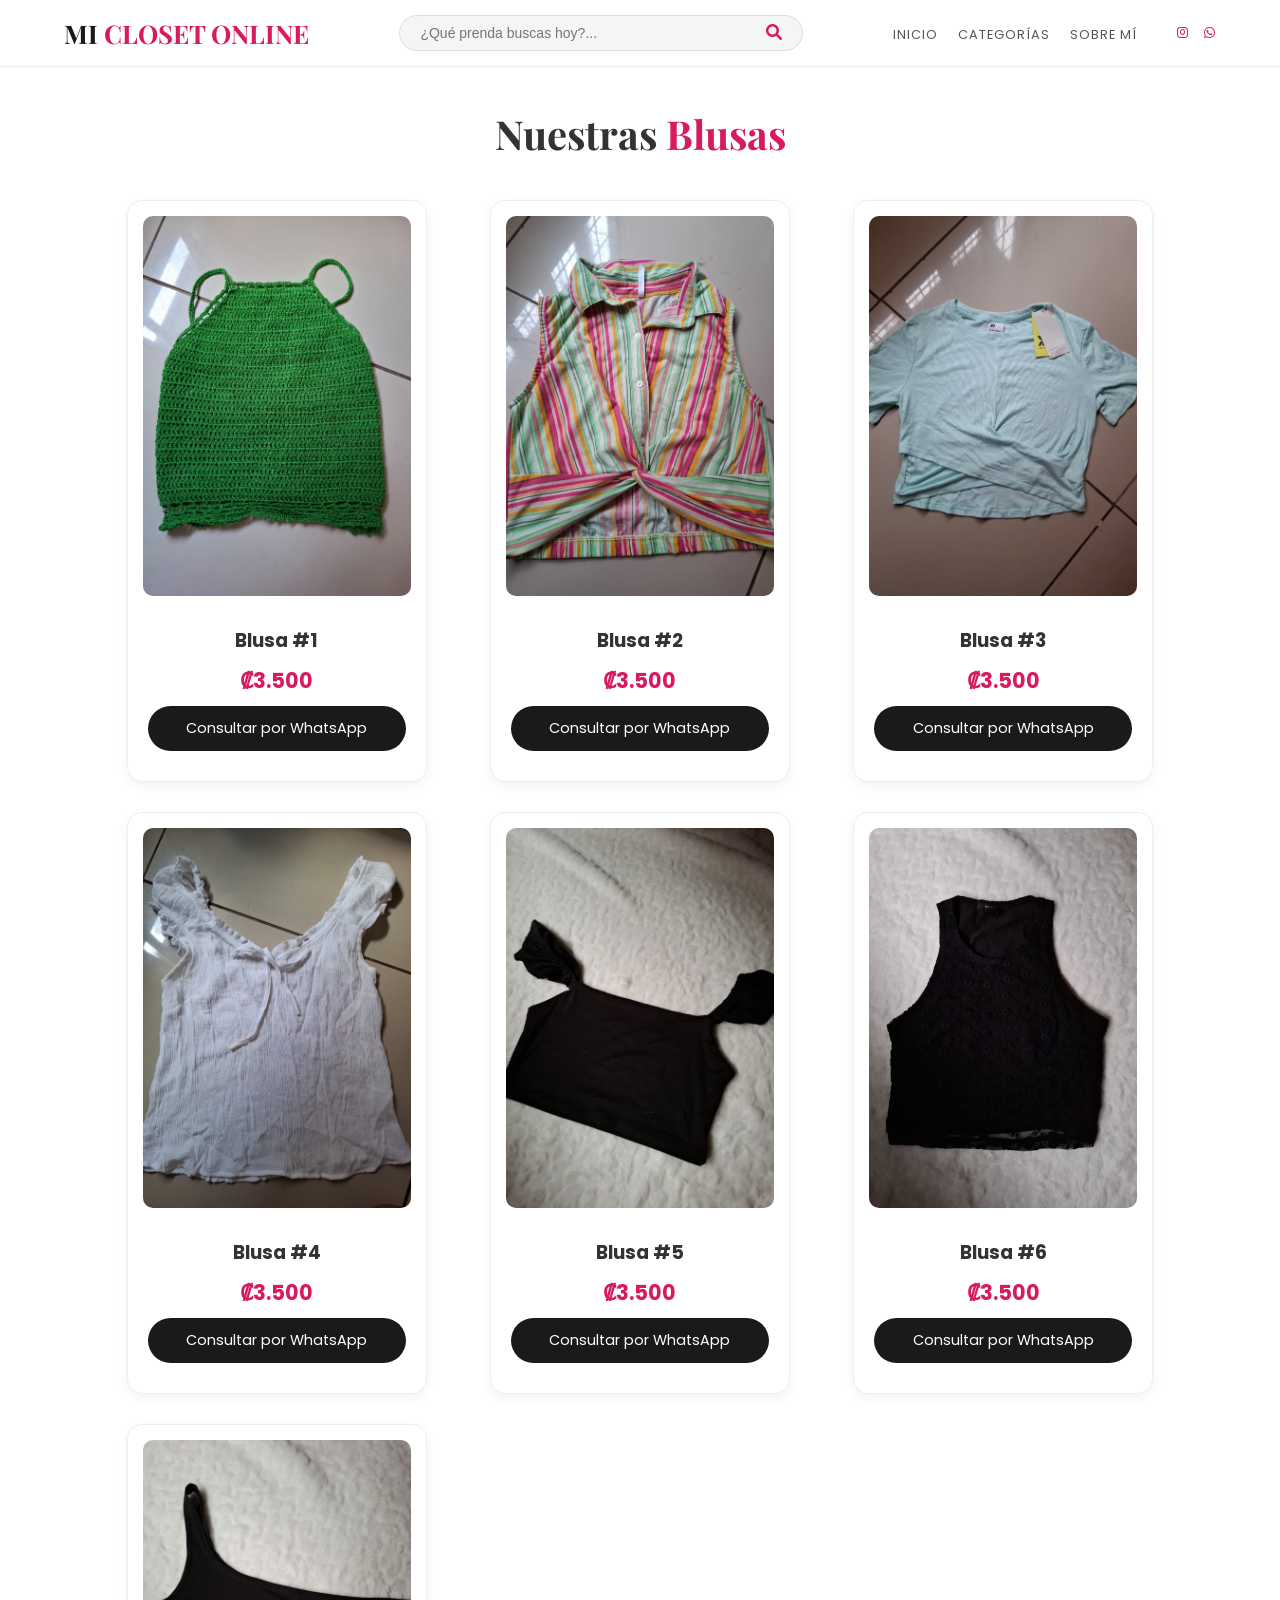
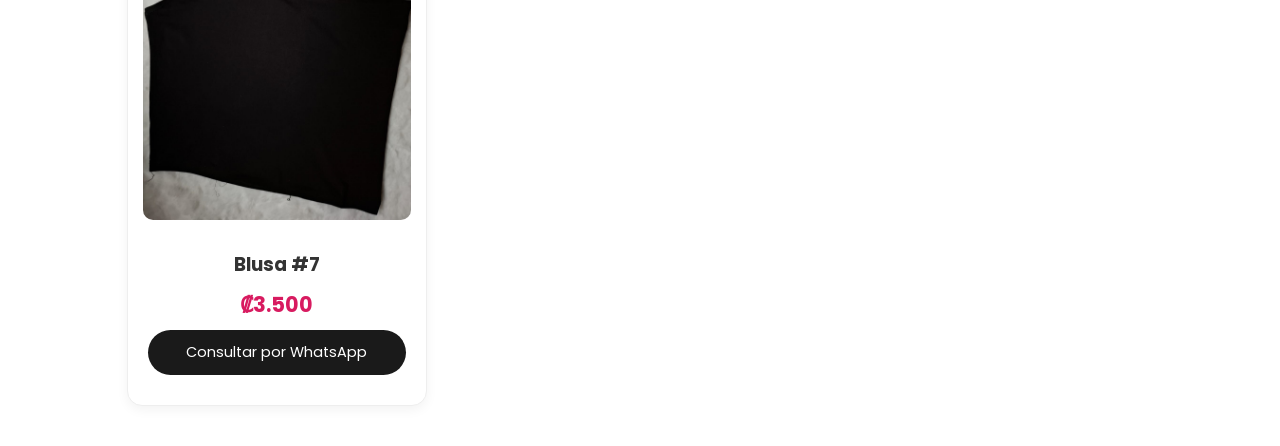
==== commit 8bfc8655: "Add files via upload" ====
--- a/blusas.html
+++ b/blusas.html
@@ -5,16 +5,36 @@
     <title>Blusas - Mi Boutique</title>
     <link rel="stylesheet" href="style.css">
     <link href="https://fonts.googleapis.com/css2?family=Playfair+Display:wght@700&family=Poppins:wght@300;400;600&display=swap" rel="stylesheet">
+    <link rel="stylesheet" href="https://cdnjs.cloudflare.com/ajax/libs/font-awesome/6.0.0/css/all.min.css">
 </head>
 <body>
-    <nav class="main-nav">
-        <a href="index.html" class="logo">MI <span>CLOSET ONLINE</span></a>
-        <ul class="nav-links">
-            <li><a href="index.html">Inicio</a></li>
-            <li><a href="index.html#categorias">Categorías</a></li>
-            <li><a href="sobre-mi.html">Sobre mí</a></li>
-        </ul>
-    </nav>
+   <nav class="main-nav">
+    <!-- Logo -->
+    <a href="index.html" class="logo">MI <span>CLOSET ONLINE</span></a>
+
+    <!-- Buscador -->
+    <div class="buscador-container">
+        <input type="text" placeholder="¿Qué prenda buscas hoy?..." id="input-busqueda">
+        <button id="btn-buscar"><i class="fas fa-search"></i></button>
+    </div>
+
+    <!-- Links y Redes -->
+    <ul class="nav-links">
+        <li><a href="index.html">Inicio</a></li>
+        <li><a href="index.html#categorias">Categorías</a></li>
+        <li><a href="sobre-mi.html">Sobre mí</a></li>
+        
+        <!-- Los nuevos iconos limpios -->
+        <div class="social-icons-menu">
+            <a href="https://www.instagram.com/tu_usuario" class="icon-nav" target="_blank">
+                <i class="fab fa-instagram"></i>
+            </a>
+            <a href="https://wa.me/50661017807" class="icon-nav" target="_blank">
+                <i class="fab fa-whatsapp"></i>
+            </a>
+        </div>
+    </ul>
+</nav>
 
     <h2 class="section-title">Nuestras <span>Blusas</span></h2>
 <div class="productos-grid">
--- a/style.css
+++ b/style.css
@@ -313,19 +313,6 @@
     position: relative;
 }
 
-/* El marco rosa de atrás */
-.photo-frame {
-    position: absolute;
-    top: -15px;
-    left: -15px;
-    width: 100%;
-    height: 100%;
-    background: var(--primary-color);
-    border-radius: 20px;
-    opacity: 0.15;
-    z-index: 1;
-}
-
 /* Ajuste para celular */
 @media (max-width: 768px) {
     .about-section {
@@ -336,4 +323,40 @@
         flex: 0 0 auto;
         width: 250px; /* Más pequeña aún en celular */
     }
+}
+/* --- ICONOS SOCIALES --- */
+.social-icons-menu {
+    display: flex;
+    align-items: center;
+    gap: 15px;      
+    margin-left: 20px;
+}
+
+.icon-nav {
+    background: none !important;      
+    color: var(--primary-color) !important; 
+    font-size: 1.5rem;                
+    text-decoration: none;
+    transition: all 0.3s ease;
+    display: inline-flex;
+    align-items: center;
+    justify-content: center;
+}
+
+/* Efecto al pasar el mouse */
+.icon-nav:hover {
+    color: #000 !important;           
+    transform: scale(1.1);            
+}
+
+/* Ajuste para que en el celular no se vean gigantes */
+@media (max-width: 600px) {
+    .icon-nav {
+        font-size: 1.2rem;
+        gap: 10px;
+    }
+}
+/* Ocultar el botón flotante de WhatsApp en todas las páginas */
+.btn-whatsapp {
+    display: none !important;
 }
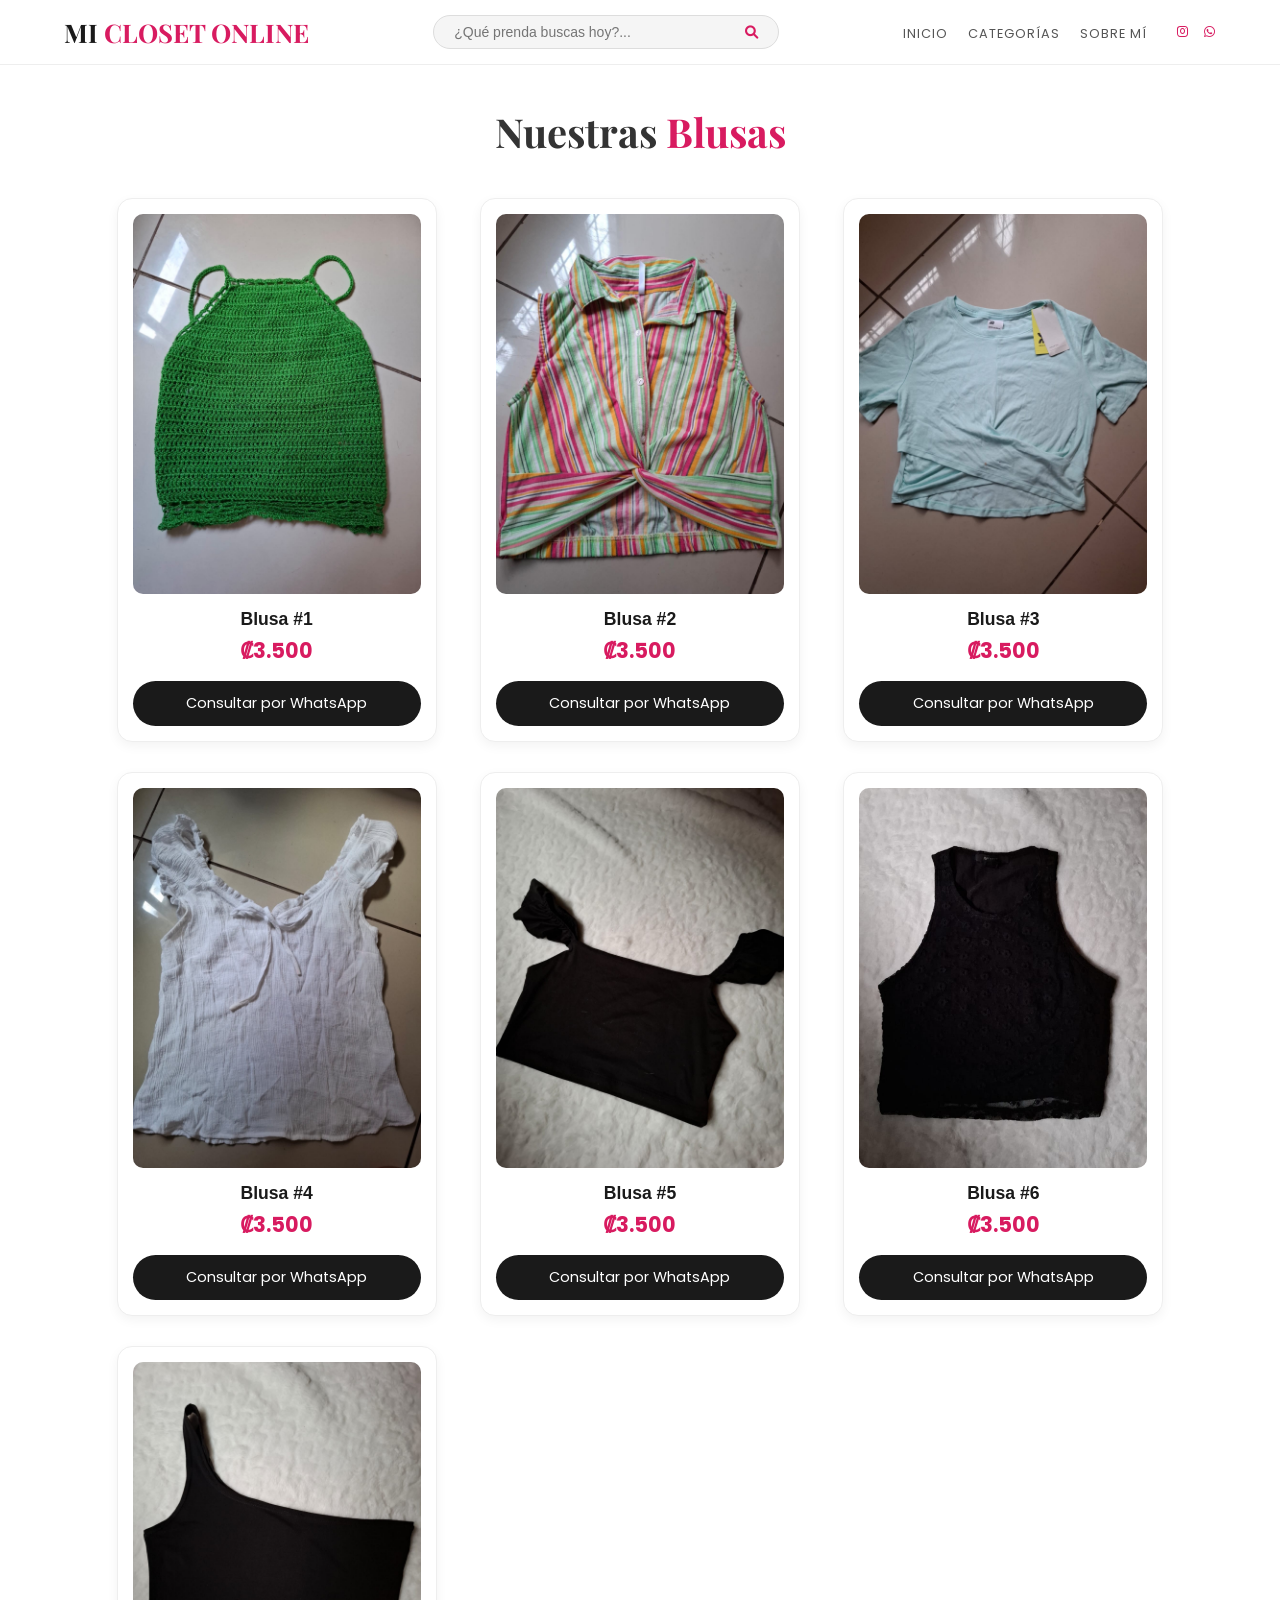
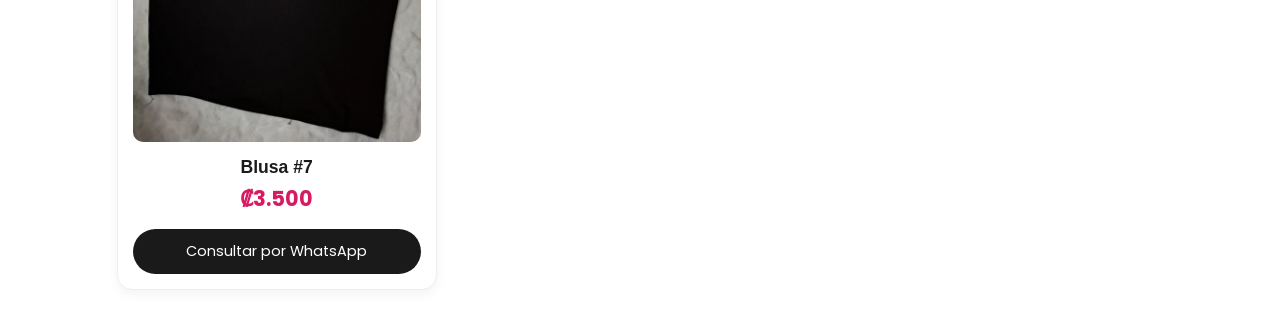
==== commit bab95fec: "Add files via upload" ====
--- a/blusas.html
+++ b/blusas.html
@@ -9,22 +9,19 @@
 </head>
 <body>
    <nav class="main-nav">
-    <!-- Logo -->
+
     <a href="index.html" class="logo">MI <span>CLOSET ONLINE</span></a>
 
-    <!-- Buscador -->
     <div class="buscador-container">
         <input type="text" placeholder="¿Qué prenda buscas hoy?..." id="input-busqueda">
         <button id="btn-buscar"><i class="fas fa-search"></i></button>
     </div>
 
-    <!-- Links y Redes -->
     <ul class="nav-links">
         <li><a href="index.html">Inicio</a></li>
         <li><a href="index.html#categorias">Categorías</a></li>
         <li><a href="sobre-mi.html">Sobre mí</a></li>
         
-        <!-- Los nuevos iconos limpios -->
         <div class="social-icons-menu">
             <a href="https://www.instagram.com/tu_usuario" class="icon-nav" target="_blank">
                 <i class="fab fa-instagram"></i>
@@ -37,74 +34,76 @@
 </nav>
 
     <h2 class="section-title">Nuestras <span>Blusas</span></h2>
-<div class="productos-grid">
-
-    <!-- BLUSA 1 -->
-    <div class="product-card">
-        <img src="blusa1.jpeg" alt="Blusa ">
-        <div class="product-info">
-            <h3>Blusa #1</h3> 
-            <span class="price">₡3.500</span>
+    
+    <div class="productos-grid">
+        <!-- BLUSA 1 -->
+        <div class="product-card">
+            <img src="blusa1.jpeg" alt="Blusa ">
+            <div class="product-info">
+                <h3>Blusa #1</h3> 
+                <span class="price">₡3.500</span>
             <a href="https://wa.me/50661017807?text=Hola!%20Me%20interesa%20la%20Blusa%20de%20la%20foto%201%20(₡3.500)" class="buy-btn" target="_blank">Consultar por WhatsApp</a>
-        </div>
+        </div> <!--CIERRE BLUSA 1-->
     </div>
 
-    <!-- BLUSA 2 -->
-    <div class="product-card">
-        <img src="blusa2.jpeg" alt="Blusa 2">
-        <div class="product-info">
-            <h3>Blusa #2 </h3>
-            <span class="price">₡3.500</span>
+         <!-- BLUSA 2 -->
+         <div class="product-card">
+            <img src="blusa2.jpeg" alt="Blusa 2">
+            <div class="product-info">
+                <h3>Blusa #2 </h3>
+                <span class="price">₡3.500</span>
             <a href="https://wa.me/50661017807?text=Hola!%20Me%20interesa%20la%20Blusa%20de%20la%20foto%202%20(₡3.500)" class="buy-btn" target="_blank">Consultar por WhatsApp</a>
-        </div>
+        </div> <!--CIERRE BLUSA 2-->
     </div>
 
-    <!-- BLUSA 3 -->
-    <div class="product-card">
-        <img src="blusa3.jpeg" alt="Blusa 3">
-        <div class="product-info">
-            <h3>Blusa #3 </h3>
-            <span class="price">₡3.500</span>
+         <!-- BLUSA 3 -->
+        <div class="product-card">
+            <img src="blusa3.jpeg" alt="Blusa 3">
+            <div class="product-info">
+                <h3>Blusa #3 </h3>
+                <span class="price">₡3.500</span>
             <a href="https://wa.me/50661017807?text=Hola!%20Me%20interesa%20la%20Blusa%20de%20la%20foto%203%20(₡3.500)" class="buy-btn" target="_blank">Consultar por WhatsApp</a>
-        </div>
+        </div> <!--CIERRE BLUSA 3-->
     </div>
 
     <!-- BLUSA 4 -->
-    <div class="product-card">
-        <img src="blusa4.jpeg" alt="Blusa 4">
-        <div class="product-info">
-            <h3>Blusa #4 </h3>
-            <span class="price">₡3.500</span>
+        <div class="product-card">
+            <img src="blusa4.jpeg" alt="Blusa 4">
+            <div class="product-info">
+                <h3>Blusa #4 </h3>
+                <span class="price">₡3.500</span>
             <a href="https://wa.me/50661017807?text=Hola!%20Me%20interesa%20la%20Blusa%20de%20la%20foto%204%20(₡3.500)" class="buy-btn" target="_blank">Consultar por WhatsApp</a>
-        </div>
+        </div> <!--CIERRE BLUSA 4-->
     </div>
 
-    <!-- BLUSA 5 -->
-    <div class="product-card">
-        <img src="blusa5.jpeg" alt="Blusa 5">
-        <div class="product-info">
-            <h3>Blusa #5 </h3>
-            <span class="price">₡3.500</span>
+        <!-- BLUSA 5 -->
+        <div class="product-card">
+            <img src="blusa5.jpeg" alt="Blusa 5">
+            <div class="product-info">
+                <h3>Blusa #5 </h3>
+                <span class="price">₡3.500</span>
             <a href="https://wa.me/50661017807?text=Hola!%20Me%20interesa%20la%20Blusa%20de%20la%20foto%205%20(₡3.500)" class="buy-btn" target="_blank">Consultar por WhatsApp</a>
-        </div>
+        </div> <!--CIERRE BLUSA 5-->
     </div>
 
-    <!-- BLUSA 6 -->
-    <div class="product-card">
-        <img src="blusa6.jpeg" alt="Blusa 6">
-        <div class="product-info">
-            <h3>Blusa #6 </h3>
-            <span class="price">₡3.500</span>
+        <!-- BLUSA 6 -->
+        <div class="product-card">
+            <img src="blusa6.jpeg" alt="Blusa 6">
+            <div class="product-info">
+                <h3>Blusa #6 </h3>
+                <span class="price">₡3.500</span>
             <a href="https://wa.me/50661017807?text=Hola!%20Me%20interesa%20la%20Blusa%20de%20la%20foto%206%20(₡3.500)" class="buy-btn" target="_blank">Consultar por WhatsApp</a>
-        </div>
+        </div> <!--CIERRE BLUSA 6-->
     </div>
 
-<!-- BLUSA 7 -->
-<div class="product-card">
-    <img src="blusa7.jpeg" alt="Blusa 7">
-    <div class="product-info">
-        <h3>Blusa #7</h3>
-        <span class="price">₡3.500</span>
-        <a href="https://wa.me/50661017807?text=Hola!%20Estoy%20interesada%20en%20la%20blusa%20de%20la%20foto%207" class="buy-btn" target="_blank">Consultar por WhatsApp</a>
+         <!-- BLUSA 7 -->
+         <div class="product-card">
+            <img src="blusa7.jpeg" alt="Blusa 7">
+            <div class="product-info">
+                <h3>Blusa #7</h3>
+                <span class="price">₡3.500</span>
+            <a href="https://wa.me/50661017807?text=Hola!%20Estoy%20interesada%20en%20la%20blusa%20de%20la%20foto%207" class="buy-btn" target="_blank">Consultar por WhatsApp</a>
+        </div> <!--CIERRE BLUSA 7-->
     </div>
-</div>
+</body>
+</html>
--- a/style.css
+++ b/style.css
@@ -1,5 +1,5 @@
 /* =========================================
-   1. VARIABLES Y RESET
+   1. VARIABLES, FUENTES Y RESET
    ========================================= */
 :root {
     --primary-color: #d81b60; /* Rosa Boutique */
@@ -10,10 +10,10 @@
 
 * { margin: 0; padding: 0; box-sizing: border-box; }
 html { scroll-behavior: smooth; }
-body { font-family: 'Poppins', sans-serif; background: var(--white); color: #333; }
+body { font-family: 'Poppins', sans-serif; background: var(--white); color: #333; overflow-x: hidden; }
 
 /* =========================================
-   2. BARRA DE NAVEGACIÓN Y BUSCADOR
+   2. NAVEGACIÓN (Header)
    ========================================= */
 .main-nav {
     display: flex;
@@ -30,26 +30,31 @@
 .logo { font-family: 'Playfair Display', serif; font-size: 1.6rem; font-weight: 700; text-decoration: none; color: var(--dark); }
 .logo span { color: var(--primary-color); }
 
+/* Buscador Moderno */
 .buscador-container {
     display: flex;
     align-items: center;
     background-color: #f5f5f5;
     padding: 8px 20px;
     border-radius: 30px;
-    width: 35%;
-    max-width: 500px;
+    width: 30%;
+    max-width: 400px;
     border: 1px solid #ddd;
 }
+.buscador-container input { border: none; background: transparent; outline: none; width: 100%; font-size: 14px; }
+.buscador-container button { background: none; border: none; color: var(--primary-color); cursor: pointer; }
 
-.buscador-container input { border: none; background: transparent; outline: none; width: 100%; font-size: 14px; }
-.buscador-container button { background: none; border: none; color: var(--primary-color); cursor: pointer; font-size: 16px; }
-
+/* Links y Redes */
 .nav-links { display: flex; list-style: none; gap: 20px; align-items: center; }
 .nav-links a { text-decoration: none; color: #555; font-size: 0.8rem; text-transform: uppercase; letter-spacing: 1px; transition: var(--transition); }
 .nav-links a:hover { color: var(--primary-color); }
 
+.social-icons-menu { display: flex; align-items: center; gap: 15px; margin-left: 10px; }
+.icon-nav { color: var(--primary-color) !important; font-size: 1.4rem; text-decoration: none; transition: 0.3s; }
+.icon-nav:hover { color: #000 !important; transform: scale(1.1); }
+
 /* =========================================
-   3. CATEGORÍAS (PORTADA)
+   3. PORTADA (Cuadros de Categorías)
    ========================================= */
 .section-title { text-align: center; font-family: 'Playfair Display', serif; font-size: 2.5rem; margin: 40px 0; }
 .section-title span { color: var(--primary-color); }
@@ -70,166 +75,23 @@
     overflow: hidden; 
     display: flex; 
     align-items: flex-end; 
-    justify-content: center; 
     text-decoration: none; 
-    box-shadow: 0 10px 20px rgba(0,0,0,0.05); 
 }
 
 .card-image { position: absolute; width: 100%; height: 100%; background-size: cover; background-position: center; transition: var(--transition); }
 .category-card:hover .card-image { transform: scale(1.05); }
-.card-overlay { position: absolute; width: 100%; height: 100%; background: linear-gradient(to top, rgba(216, 27, 96, 0.7) 0%, transparent 70%); }
-/* --- TEXTOS DENTRO DE LAS 6 CATEGORÍAS (Home) --- */
-.card-content {
-    position: relative;
-    z-index: 2;         /* Para que el texto esté sobre la foto */
-    color: #ffffff;
-    padding-bottom: 40px;
-    text-align: center;
-    width: 100%;
-}
+.card-overlay { position: absolute; width: 100%; height: 100%; background: linear-gradient(to top, rgba(0, 0, 0, 0.7) 0%, transparent 70%); }
 
-.card-content h3 {
-    font-family: 'Playfair Display', serif;
-    font-size: 2.2rem;   /* Nombre de la categoría grande */
-    margin-bottom: 10px;
-    text-shadow: 2px 2px 10px rgba(0,0,0,0.3); /* Sombra para que se lea mejor */
-}
+.card-content { position: relative; z-index: 2; color: #fff; padding-bottom: 30px; text-align: center; width: 100%; }
+.card-content h3 { font-family: 'Playfair Display', serif; font-size: 2rem; margin-bottom: 5px; }
+.btn-link { font-size: 0.7rem; letter-spacing: 2px; border-bottom: 1px solid #fff; padding-bottom: 3px; color: #fff; text-decoration: none; }
 
-.btn-link {
-    font-size: 0.75rem;
-    color: #ffffff;
-    text-decoration: none;
-    text-transform: uppercase;
-    letter-spacing: 2px;
-    border-bottom: 1px solid #fff; /* La rayita blanca de abajo */
-    padding-bottom: 5px;
-    transition: 0.3s;
-}
-
-.category-card:hover .btn-link {
-    background: rgba(255, 255, 255, 0.2); /* Efecto al pasar el mouse */
-    padding-left: 10px;
-    padding-right: 10px;
-}
 /* =========================================
-   4. GRID DE PRODUCTOS (Blusas, Shorts, etc)
+   4. PRODUCTOS (Blusas, Vestidos, etc.)
    ========================================= */
 .productos-grid {
-    display: grid;
-    /* Esto evita que se hagan gigantes cuando sobran espacios */
-    grid-template-columns: repeat(auto-fill, minmax(280px, 1fr));
-    gap: 30px;
-    max-width: 1200px;
-    margin: 0 auto 60px;
-    padding: 0 20px;
-    justify-content: center;
-}
-
-.product-card {
-    background: #fff;
-    border-radius: 15px;
-    padding: 15px;
-    border: 1px solid #eee;
-    text-align: center;
-    transition: var(--transition);
-    display: flex;
-    flex-direction: column;
-}
-
-.product-card:hover { transform: translateY(-5px); box-shadow: 0 10px 20px rgba(0,0,0,0.05); }
-
-.product-card img { 
-    width: 100%; 
-    height: 380px; 
-    object-fit: cover; 
-    border-radius: 10px; 
-}
-
-.product-info { padding: 15px 5px; }
-.price { color: var(--primary-color); font-weight: 700; font-size: 1.3rem; display: block; margin: 10px 0; }
-
-.buy-btn { 
-    background: var(--dark); 
-    color: #fff; 
-    border: none; 
-    padding: 12px; 
-    width: 100%; 
-    border-radius: 25px; 
-    cursor: pointer; 
-    text-decoration: none;
-    display: block;
-    transition: 0.3s; 
-    font-size: 0.9rem;
-}
-
-.buy-btn:hover { background: var(--primary-color); }
-
-/* =========================================
-   5. BOTONES FLOTANTES Y REDES
-   ========================================= */
-.btn-whatsapp {
-    position: fixed; bottom: 20px; right: 20px;
-    width: 60px; height: 60px;
-    background-color: #25d366; color: #fff;
-    border-radius: 50%; display: flex; align-items: center; justify-content: center;
-    font-size: 30px; text-decoration: none; z-index: 1000;
-    box-shadow: 0 4px 10px rgba(0,0,0,0.2); transition: 0.3s;
-}
-
-.btn-whatsapp:hover { transform: scale(1.1); background-color: #128c7e; }
-
-.insta-solo-btn {
-    background-color: var(--primary-color); color: white !important;
-    width: 35px; height: 35px; border-radius: 50%;
-    display: inline-flex; align-items: center; justify-content: center;
-    text-decoration: none; font-size: 18px; transition: 0.3s;
-}
-
-.insta-solo-btn:hover { background-color: #000; transform: scale(1.1); }
-
-/* =========================================
-   6. RESPONSIVE (MÓVIL)
-   ========================================= */
-
-/* Tablets y Celulares grandes */
-@media (max-width: 900px) {
-    .buscador-container { width: 50%; }
-    .main-nav { padding: 15px 3%; }
-}
-
-/* Celulares (2 POR FILA) */
-@media (max-width: 600px) {
-    .buscador-container { display: none; } /* Ocultamos buscador en móvil para dar espacio */
-    
-    .section-title { font-size: 1.8rem; }
-
-    .productos-grid {
-        grid-template-columns: repeat(2, 1fr) !important; /* FORZAMOS 2 COLUMNAS */
-        gap: 12px !important;
-        padding: 0 10px !important;
-    }
-
-    .product-card { padding: 8px !important; }
-    .product-card img { height: 200px !important; }
-    
-    .product-info h3 { font-size: 0.9rem; }
-    .price { font-size: 1rem; }
-    .buy-btn { font-size: 0.7rem; padding: 10px 5px; }
-    
-    .nav-links { gap: 10px; }
-    .nav-links a { font-size: 0.7rem; }
-}
-/* --- FIX DEFINITIVO PARA QUE NADA SE HAGA GIGANTE --- */
-
-/* =======================================================
-   ESTILO FINAL Y ÚNICO PARA TODOS LOS PRODUCTOS
-   ======================================================= */
-
-/* 1. La Malla (El contenedor que pone las cosas a la par) */
-.productos-grid {
     display: grid !important;
-    /* En Computadora: 3 columnas iguales */
-    grid-template-columns: repeat(3, 1fr) !important;
+    grid-template-columns: repeat(3, 1fr) !important; /* 3 columnas en PC */
     gap: 30px !important;
     max-width: 1100px !important;
     margin: 40px auto !important;
@@ -237,7 +99,6 @@
     justify-items: center !important;
 }
 
-/* 2. La Tarjeta (Cada prenda) */
 .product-card {
     display: flex !important;
     flex-direction: column !important;
@@ -247,116 +108,50 @@
     border: 1px solid #eee !important;
     box-shadow: 0 4px 12px rgba(0,0,0,0.05) !important;
     width: 100% !important;
-    max-width: 300px !important; /* Evita que se haga gigante */
+    max-width: 320px !important; /* Freno para que no sean gigantes */
     text-align: center !important;
 }
 
-/* 3. La Foto (Todas iguales) */
 .product-card img {
     width: 100% !important;
-    height: 380px !important;
+    height: 380px !important; /* Altura fija para todas las fotos */
     object-fit: cover !important;
     border-radius: 10px !important;
     margin-bottom: 15px !important;
 }
 
-/* 4. Celulares (2 por fila) */
-@media (max-width: 800px) {
-    .productos-grid {
-        grid-template-columns: repeat(2, 1fr) !important; /* 2 a la par */
-        gap: 15px !important;
-        padding: 0 10px !important;
-    }
-    
-    .product-card {
-        max-width: 100% !important;
-    }
+.product-info h3 { font-size: 1.1rem; color: #1a1a1a; margin-bottom: 5px; font-weight: 600; }
+.price { color: var(--primary-color); font-weight: 700; font-size: 1.3rem; margin-bottom: 15px; display: block; }
 
-    .product-card img {
-        height: 250px !important; /* Foto más baja para celular */
-    }
+.buy-btn { 
+    background: var(--dark); color: #fff; padding: 12px; border-radius: 25px; 
+    text-decoration: none; display: block; transition: 0.3s; font-size: 0.9rem;
+}
+.buy-btn:hover { background: var(--primary-color); }
+
+/* =========================================
+   5. SECCIÓN SOBRE MÍ
+   ========================================= */
+.about-section { display: flex; align-items: center; justify-content: center; gap: 50px; padding: 60px 10%; max-width: 1200px; margin: 0 auto; flex-wrap: wrap; }
+.about-image { flex: 0 0 350px; position: relative; }
+.about-image img { width: 100% !important; max-width: 350px !important; height: auto !important; border-radius: 20px; z-index: 2; position: relative; box-shadow: 15px 15px 40px rgba(0,0,0,0.1); }
+.photo-frame { position: absolute; top: -15px; left: -15px; width: 100%; height: 100%; background: var(--primary-color); border-radius: 20px; opacity: 0.15; z-index: 1; }
+.about-text { flex: 1; min-width: 300px; }
+
+/* =========================================
+   6. RESPONSIVE (Móvil)
+   ========================================= */
+@media (max-width: 850px) {
+    .buscador-container { display: none; } /* Ocultar buscador para espacio */
+    .productos-grid { grid-template-columns: repeat(2, 1fr) !important; gap: 15px !important; }
+    .product-card img { height: 250px !important; }
 }
 
-/* 5. Celulares muy pequeños (1 por fila para que no se amontone) */
-@media (max-width: 450px) {
-    .productos-grid {
-        grid-template-columns: 1fr !important; /* 1 por fila */
-    }
+@media (max-width: 480px) {
+    .section-title { font-size: 1.8rem; }
+    .about-image { flex: 0 0 280px; }
+    .productos-grid { gap: 10px !important; padding: 0 10px !important; }
+    .product-card { padding: 10px !important; }
+    .product-card img { height: 200px !important; }
+    .product-info h3 { font-size: 0.9rem; }
 }
-/* --- REGRESAR FOTO SOBRE MÍ A TAMAÑO NORMAL --- */
-
-.about-section {
-    display: flex;
-    align-items: center;
-    justify-content: center;
-    gap: 50px;
-    padding: 60px 10%;
-    max-width: 1200px;
-    margin: 0 auto;
-}
-
-/* Contenedor de la imagen */
-.about-image {
-    flex: 0 0 350px; /* Esto obliga a que la caja mida 350px (tamaño normal) */
-    position: relative;
-}
-
-/* La foto propiamente */
-.about-image img {
-    width: 100% !important;      /* Ocupa el 100% de los 350px */
-    max-width: 350px !important; /* No permite que crezca más de eso */
-    height: auto !important;     /* Para que no se estire hacia abajo */
-    border-radius: 20px;
-    display: block;
-    box-shadow: 15px 15px 40px rgba(0,0,0,0.1);
-    z-index: 2;
-    position: relative;
-}
-
-/* Ajuste para celular */
-@media (max-width: 768px) {
-    .about-section {
-        flex-direction: column;
-        text-align: center;
-    }
-    .about-image {
-        flex: 0 0 auto;
-        width: 250px; /* Más pequeña aún en celular */
-    }
-}
-/* --- ICONOS SOCIALES --- */
-.social-icons-menu {
-    display: flex;
-    align-items: center;
-    gap: 15px;      
-    margin-left: 20px;
-}
-
-.icon-nav {
-    background: none !important;      
-    color: var(--primary-color) !important; 
-    font-size: 1.5rem;                
-    text-decoration: none;
-    transition: all 0.3s ease;
-    display: inline-flex;
-    align-items: center;
-    justify-content: center;
-}
-
-/* Efecto al pasar el mouse */
-.icon-nav:hover {
-    color: #000 !important;           
-    transform: scale(1.1);            
-}
-
-/* Ajuste para que en el celular no se vean gigantes */
-@media (max-width: 600px) {
-    .icon-nav {
-        font-size: 1.2rem;
-        gap: 10px;
-    }
-}
-/* Ocultar el botón flotante de WhatsApp en todas las páginas */
-.btn-whatsapp {
-    display: none !important;
-}
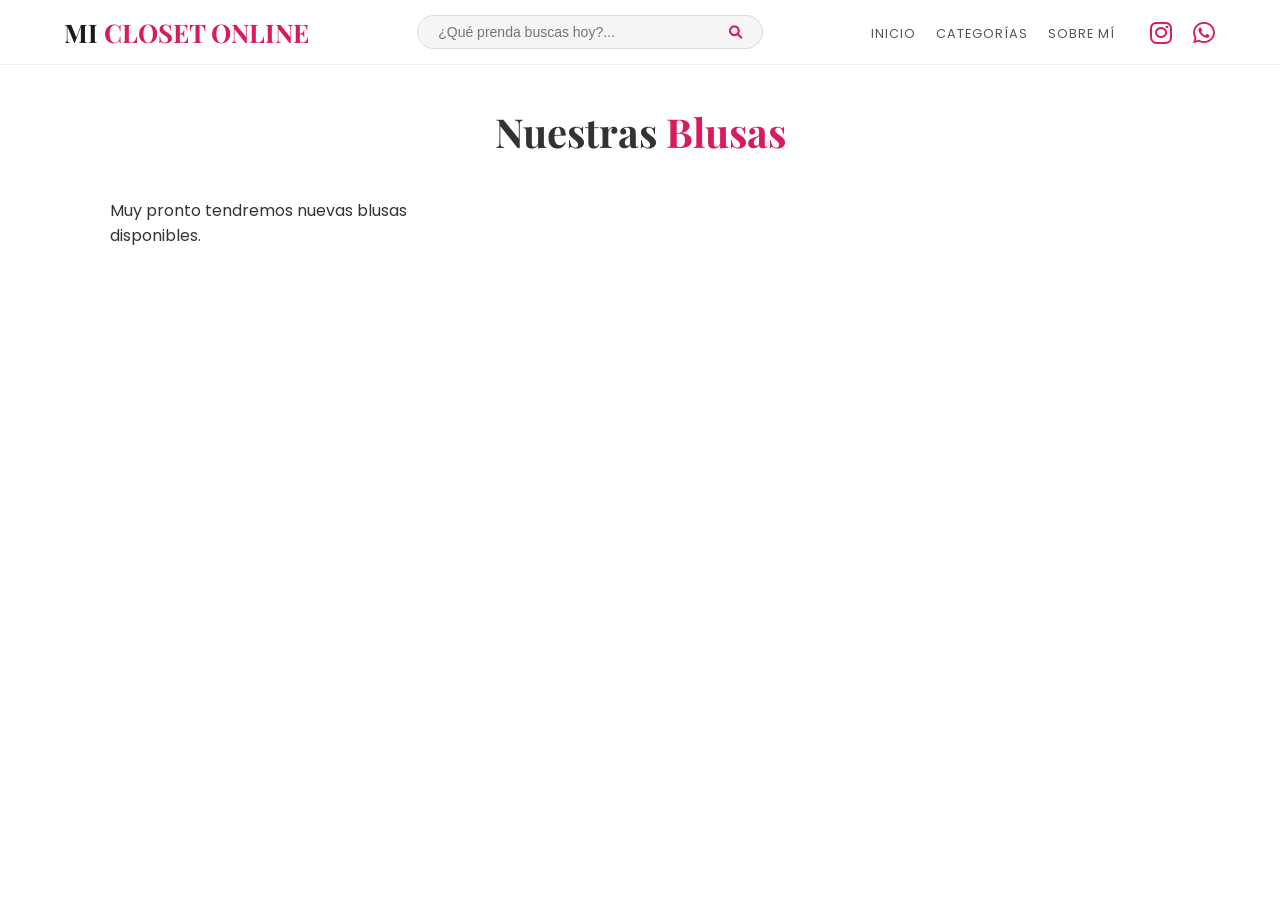
==== commit e113e0a2: "Add files via upload" ====
--- a/blusas.html
+++ b/blusas.html
@@ -35,75 +35,67 @@
 
     <h2 class="section-title">Nuestras <span>Blusas</span></h2>
     
-    <div class="productos-grid">
-        <!-- BLUSA 1 -->
-        <div class="product-card">
-            <img src="blusa1.jpeg" alt="Blusa ">
-            <div class="product-info">
-                <h3>Blusa #1</h3> 
-                <span class="price">₡3.500</span>
-            <a href="https://wa.me/50661017807?text=Hola!%20Me%20interesa%20la%20Blusa%20de%20la%20foto%201%20(₡3.500)" class="buy-btn" target="_blank">Consultar por WhatsApp</a>
-        </div> <!--CIERRE BLUSA 1-->
-    </div>
+   <!-- El contenedor que JavaScript llenará solito -->
+<div id="contenedor-productos" class="productos-grid">
+    <p>Cargando colección de blusas...</p>
+</div>
 
-         <!-- BLUSA 2 -->
-         <div class="product-card">
-            <img src="blusa2.jpeg" alt="Blusa 2">
-            <div class="product-info">
-                <h3>Blusa #2 </h3>
-                <span class="price">₡3.500</span>
-            <a href="https://wa.me/50661017807?text=Hola!%20Me%20interesa%20la%20Blusa%20de%20la%20foto%202%20(₡3.500)" class="buy-btn" target="_blank">Consultar por WhatsApp</a>
-        </div> <!--CIERRE BLUSA 2-->
-    </div>
+<script>
+    // 1. PEGA AQUÍ EL MISMO LINK DE GOOGLE SHEETS QUE USASTE EN ZAPATOS
+    const URL_CSV = "TU_LINK_DE_GOOGLE_AQUI_QUE_TERMINA_EN_output=csv";
 
-         <!-- BLUSA 3 -->
-        <div class="product-card">
-            <img src="blusa3.jpeg" alt="Blusa 3">
-            <div class="product-info">
-                <h3>Blusa #3 </h3>
-                <span class="price">₡3.500</span>
-            <a href="https://wa.me/50661017807?text=Hola!%20Me%20interesa%20la%20Blusa%20de%20la%20foto%203%20(₡3.500)" class="buy-btn" target="_blank">Consultar por WhatsApp</a>
-        </div> <!--CIERRE BLUSA 3-->
-    </div>
+    async function cargarBlusas() {
+        try {
+            const respuesta = await fetch(URL_CSV);
+            const datos = await respuesta.text();
+            
+            const filas = datos.split('\n').slice(1); 
+            const contenedor = document.getElementById('contenedor-productos');
+            contenedor.innerHTML = ""; 
 
-    <!-- BLUSA 4 -->
-        <div class="product-card">
-            <img src="blusa4.jpeg" alt="Blusa 4">
-            <div class="product-info">
-                <h3>Blusa #4 </h3>
-                <span class="price">₡3.500</span>
-            <a href="https://wa.me/50661017807?text=Hola!%20Me%20interesa%20la%20Blusa%20de%20la%20foto%204%20(₡3.500)" class="buy-btn" target="_blank">Consultar por WhatsApp</a>
-        </div> <!--CIERRE BLUSA 4-->
-    </div>
+            let contador = 0;
 
-        <!-- BLUSA 5 -->
-        <div class="product-card">
-            <img src="blusa5.jpeg" alt="Blusa 5">
-            <div class="product-info">
-                <h3>Blusa #5 </h3>
-                <span class="price">₡3.500</span>
-            <a href="https://wa.me/50661017807?text=Hola!%20Me%20interesa%20la%20Blusa%20de%20la%20foto%205%20(₡3.500)" class="buy-btn" target="_blank">Consultar por WhatsApp</a>
-        </div> <!--CIERRE BLUSA 5-->
-    </div>
+            filas.forEach(fila => {
+                const columnas = fila.split(/,(?=(?:(?:[^"]*"){2})*[^"]*$)/);
 
-        <!-- BLUSA 6 -->
-        <div class="product-card">
-            <img src="blusa6.jpeg" alt="Blusa 6">
-            <div class="product-info">
-                <h3>Blusa #6 </h3>
-                <span class="price">₡3.500</span>
-            <a href="https://wa.me/50661017807?text=Hola!%20Me%20interesa%20la%20Blusa%20de%20la%20foto%206%20(₡3.500)" class="buy-btn" target="_blank">Consultar por WhatsApp</a>
-        </div> <!--CIERRE BLUSA 6-->
-    </div>
+                if (columnas.length >= 4) {
+                    const nombre = columnas[0].replace(/"/g, "").trim();
+                    const precio = columnas[1].replace(/"/g, "").trim();
+                    const imagen = columnas[2].replace(/"/g, "").trim();
+                    const categoria = columnas[3].replace(/"/g, "").trim().toLowerCase();
+                    const linkWA = columnas[4] ? columnas[4].replace(/"/g, "").trim() : "#";
 
-         <!-- BLUSA 7 -->
-         <div class="product-card">
-            <img src="blusa7.jpeg" alt="Blusa 7">
-            <div class="product-info">
-                <h3>Blusa #7</h3>
-                <span class="price">₡3.500</span>
-            <a href="https://wa.me/50661017807?text=Hola!%20Estoy%20interesada%20en%20la%20blusa%20de%20la%20foto%207" class="buy-btn" target="_blank">Consultar por WhatsApp</a>
-        </div> <!--CIERRE BLUSA 7-->
-    </div>
+                    // FILTRO MÁGICO: Aquí solo buscamos "blusa"
+                    if (categoria.includes("blusa")) {
+                        contador++;
+                        contenedor.innerHTML += `
+                            <div class="product-card">
+                                <img src="${imagen}" alt="${nombre}">
+                                <div class="product-info">
+                                    <h3>${nombre}</h3>
+                                    <span class="price">${precio}</span>
+                                    <a href="${linkWA}" class="buy-btn" target="_blank">
+                                        Consultar por WhatsApp
+                                    </a>
+                                </div>
+                            </div>
+                        `;
+                    }
+                }
+            });
+
+            if (contador === 0) {
+                contenedor.innerHTML = "<p>Muy pronto tendremos nuevas blusas disponibles.</p>";
+            }
+
+        } catch (error) {
+            console.error("Error:", error);
+            document.getElementById('contenedor-productos').innerHTML = "Error al conectar con el inventario.";
+        }
+    }
+
+    cargarBlusas();
+</script>
+
 </body>
 </html>
--- a/style.css
+++ b/style.css
@@ -30,7 +30,6 @@
 .logo { font-family: 'Playfair Display', serif; font-size: 1.6rem; font-weight: 700; text-decoration: none; color: var(--dark); }
 .logo span { color: var(--primary-color); }
 
-/* Buscador Moderno */
 .buscador-container {
     display: flex;
     align-items: center;
@@ -44,17 +43,29 @@
 .buscador-container input { border: none; background: transparent; outline: none; width: 100%; font-size: 14px; }
 .buscador-container button { background: none; border: none; color: var(--primary-color); cursor: pointer; }
 
-/* Links y Redes */
 .nav-links { display: flex; list-style: none; gap: 20px; align-items: center; }
 .nav-links a { text-decoration: none; color: #555; font-size: 0.8rem; text-transform: uppercase; letter-spacing: 1px; transition: var(--transition); }
 .nav-links a:hover { color: var(--primary-color); }
 
-.social-icons-menu { display: flex; align-items: center; gap: 15px; margin-left: 10px; }
-.icon-nav { color: var(--primary-color) !important; font-size: 1.4rem; text-decoration: none; transition: 0.3s; }
+/* --- ICONOS SOCIALES AGRANDADOS --- */
+.social-icons-menu { display: flex; align-items: center; gap: 20px; margin-left: 15px; }
+
+.icon-nav { 
+    color: var(--primary-color) !important; 
+    font-size: 25px !important; /* <--- TAMAÑO ICONOS */
+    text-decoration: none; 
+    transition: 0.3s; 
+    display: inline-flex;
+    align-items: center;
+}
+
+.icon-nav i {
+    font-size: 25px !important; /* Forzamos también el logo interno */
+}
 .icon-nav:hover { color: #000 !important; transform: scale(1.1); }
 
 /* =========================================
-   3. PORTADA (Cuadros de Categorías)
+   3. PORTADA (Categorías)
    ========================================= */
 .section-title { text-align: center; font-family: 'Playfair Display', serif; font-size: 2.5rem; margin: 40px 0; }
 .section-title span { color: var(--primary-color); }
@@ -87,11 +98,11 @@
 .btn-link { font-size: 0.7rem; letter-spacing: 2px; border-bottom: 1px solid #fff; padding-bottom: 3px; color: #fff; text-decoration: none; }
 
 /* =========================================
-   4. PRODUCTOS (Blusas, Vestidos, etc.)
+   4. PRODUCTOS Y EFECTOS
    ========================================= */
 .productos-grid {
     display: grid !important;
-    grid-template-columns: repeat(3, 1fr) !important; /* 3 columnas en PC */
+    grid-template-columns: repeat(3, 1fr) !important;
     gap: 30px !important;
     max-width: 1100px !important;
     margin: 40px auto !important;
@@ -108,16 +119,29 @@
     border: 1px solid #eee !important;
     box-shadow: 0 4px 12px rgba(0,0,0,0.05) !important;
     width: 100% !important;
-    max-width: 320px !important; /* Freno para que no sean gigantes */
+    max-width: 320px !important;
     text-align: center !important;
+    transition: transform 0.4s ease, box-shadow 0.4s ease; /* Efecto suave */
+}
+
+/* Efecto de elevación al pasar el mouse */
+.product-card:hover {
+    transform: translateY(-10px);
+    box-shadow: 0 15px 30px rgba(216, 27, 96, 0.15) !important;
 }
 
 .product-card img {
     width: 100% !important;
-    height: 380px !important; /* Altura fija para todas las fotos */
+    height: 380px !important;
     object-fit: cover !important;
     border-radius: 10px !important;
     margin-bottom: 15px !important;
+    transition: transform 0.5s ease;
+}
+
+/* Efecto de zoom en la foto */
+.product-card:hover img {
+    transform: scale(1.05);
 }
 
 .product-info h3 { font-size: 1.1rem; color: #1a1a1a; margin-bottom: 5px; font-weight: 600; }
@@ -132,19 +156,59 @@
 /* =========================================
    5. SECCIÓN SOBRE MÍ
    ========================================= */
-.about-section { display: flex; align-items: center; justify-content: center; gap: 50px; padding: 60px 10%; max-width: 1200px; margin: 0 auto; flex-wrap: wrap; }
-.about-image { flex: 0 0 350px; position: relative; }
-.about-image img { width: 100% !important; max-width: 350px !important; height: auto !important; border-radius: 20px; z-index: 2; position: relative; box-shadow: 15px 15px 40px rgba(0,0,0,0.1); }
-.photo-frame { position: absolute; top: -15px; left: -15px; width: 100%; height: 100%; background: var(--primary-color); border-radius: 20px; opacity: 0.15; z-index: 1; }
-.about-text { flex: 1; min-width: 300px; }
+.about-section { 
+    display: flex; 
+    align-items: center; 
+    justify-content: center; 
+    gap: 50px; 
+    padding: 60px 10%; 
+    max-width: 1200px; 
+    margin: 0 auto; 
+    flex-wrap: wrap; 
+}
+
+.about-image { 
+    flex: 0 0 350px; 
+    width: 350px;        
+    max-width: 350px;    
+    position: relative; 
+}
+
+.about-image img { 
+    width: 100% !important; 
+    max-width: 350px !important; 
+    height: auto !important; 
+    border-radius: 20px; 
+    z-index: 2; 
+    position: relative; 
+    box-shadow: 15px 15px 40px rgba(0,0,0,0.1); 
+}
+
+.photo-frame { 
+    position: absolute; 
+    top: -15px; 
+    left: -15px; 
+    width: 100%;       
+    height: 100%; 
+    background: var(--primary-color); 
+    border-radius: 20px; 
+    opacity: 0.15; 
+    z-index: 1; 
+}
+
+.about-text { 
+    flex: 1; 
+    min-width: 300px; 
+}
 
 /* =========================================
    6. RESPONSIVE (Móvil)
    ========================================= */
 @media (max-width: 850px) {
-    .buscador-container { display: none; } /* Ocultar buscador para espacio */
+    .buscador-container { display: none; }
     .productos-grid { grid-template-columns: repeat(2, 1fr) !important; gap: 15px !important; }
     .product-card img { height: 250px !important; }
+    .icon-nav { font-size: 1.8rem; } /* Un poco más pequeños en móvil */
 }
 
 @media (max-width: 480px) {
@@ -153,5 +217,55 @@
     .productos-grid { gap: 10px !important; padding: 0 10px !important; }
     .product-card { padding: 10px !important; }
     .product-card img { height: 200px !important; }
-    .product-info h3 { font-size: 0.9rem; }
-}
+}
+
+.btn-whatsapp { display: none !important; }
+
+/* --- FOOTER SEGURO Y CENTRADO --- */
+.main-footer {
+    background-color: #fdf0f5; /* Rosa suave */
+    width: 100%;               /* Ocupa todo el ancho disponible */
+    margin-top: 80px;
+    padding: 60px 0 30px 0;
+    border-top: 1px solid rgba(216, 27, 96, 0.1);
+}
+
+.footer-container {
+    max-width: 1100px;        /* Ancho del contenido igual que tus blusas */
+    margin: 0 auto;           /* LA CLAVE: Esto centra el contenido siempre */
+    display: flex;
+    justify-content: space-between;
+    flex-wrap: wrap;
+    padding: 0 20px;          /* Espacio para que en móvil no pegue a los bordes */
+    gap: 40px;
+}
+
+/* Columnas internas */
+.footer-info, .footer-details, .footer-social {
+    flex: 1;
+    min-width: 250px;
+    text-align: left;         /* El texto dentro de la columna a la izquierda */
+}
+
+.footer-container h3 {
+    color: var(--primary-color);
+    font-size: 1rem;
+    margin-bottom: 20px;
+    text-transform: uppercase;
+}
+
+.footer-social .social-links {
+    display: flex;
+    gap: 15px;
+}
+
+/* Franja de abajo (Derechos reservados) */
+.footer-bottom {
+    text-align: center;
+    max-width: 1100px;
+    margin: 40px auto 0;      /* Centra también la línea de abajo */
+    padding-top: 20px;
+    border-top: 1px solid rgba(0,0,0,0.05);
+    color: #999;
+    font-size: 0.8rem;
+}
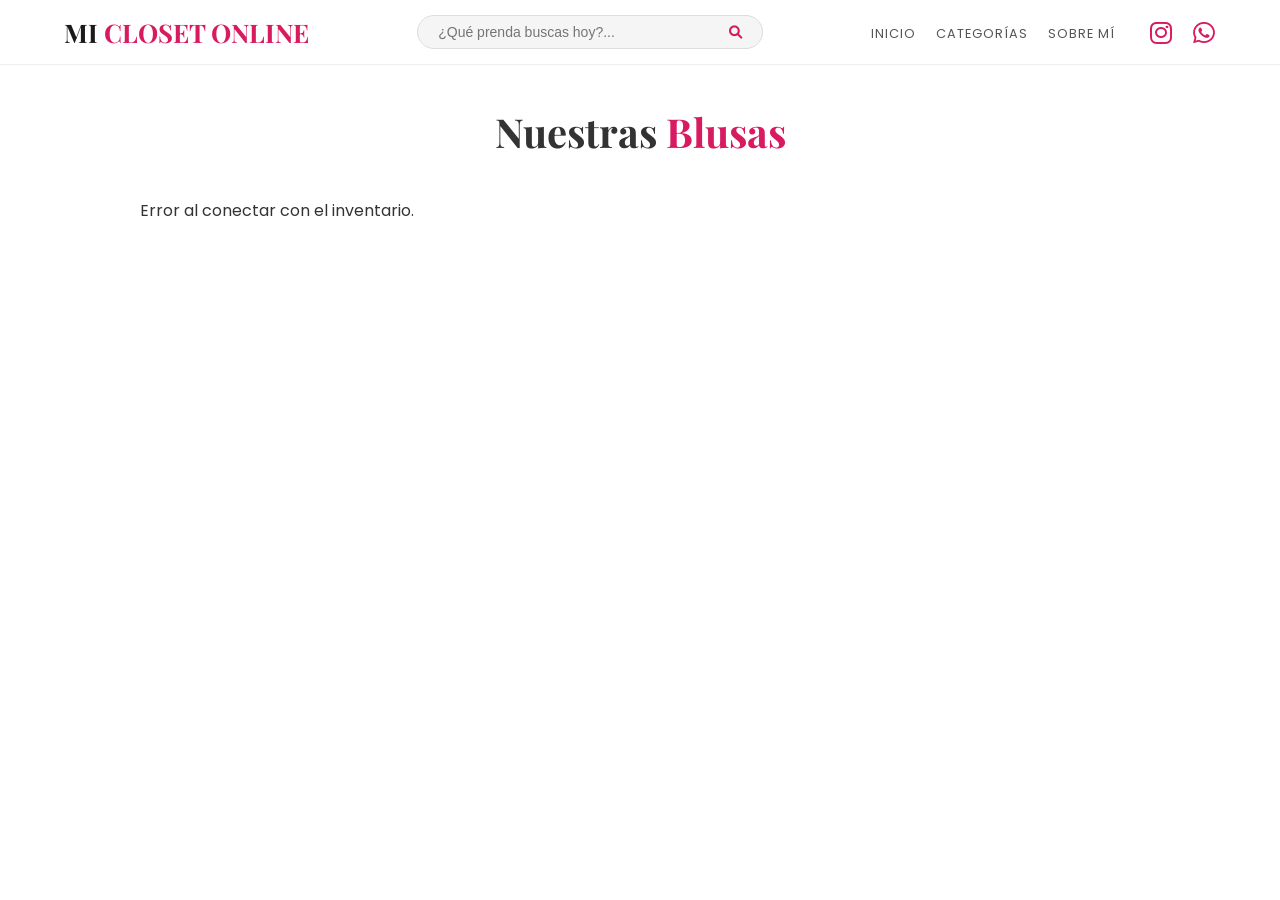
==== commit d541a092: "Add files via upload" ====
--- a/blusas.html
+++ b/blusas.html
@@ -42,7 +42,7 @@
 
 <script>
     // 1. PEGA AQUÍ EL MISMO LINK DE GOOGLE SHEETS QUE USASTE EN ZAPATOS
-    const URL_CSV = "TU_LINK_DE_GOOGLE_AQUI_QUE_TERMINA_EN_output=csv";
+    const URL_CSV = "https://docs.google.com/spreadsheets/d/e/2PACX-1vSvb3K5GJjg7cCr_okiBgdrquV96ghTw6Tjk0nxO2bY54Zo0SKI98fUGPWfputKzrVne5o8rD0SvVxK/pub?output=csv";
 
     async function cargarBlusas() {
         try {
@@ -65,8 +65,8 @@
                     const categoria = columnas[3].replace(/"/g, "").trim().toLowerCase();
                     const linkWA = columnas[4] ? columnas[4].replace(/"/g, "").trim() : "#";
 
-                    // FILTRO MÁGICO: Aquí solo buscamos "blusa"
-                    if (categoria.includes("blusa")) {
+                    // FILTRO MÁGICO: Aquí solo buscamos "blusas"
+                    if (categoria.includes("Blusas")) {
                         contador++;
                         contenedor.innerHTML += `
                             <div class="product-card">
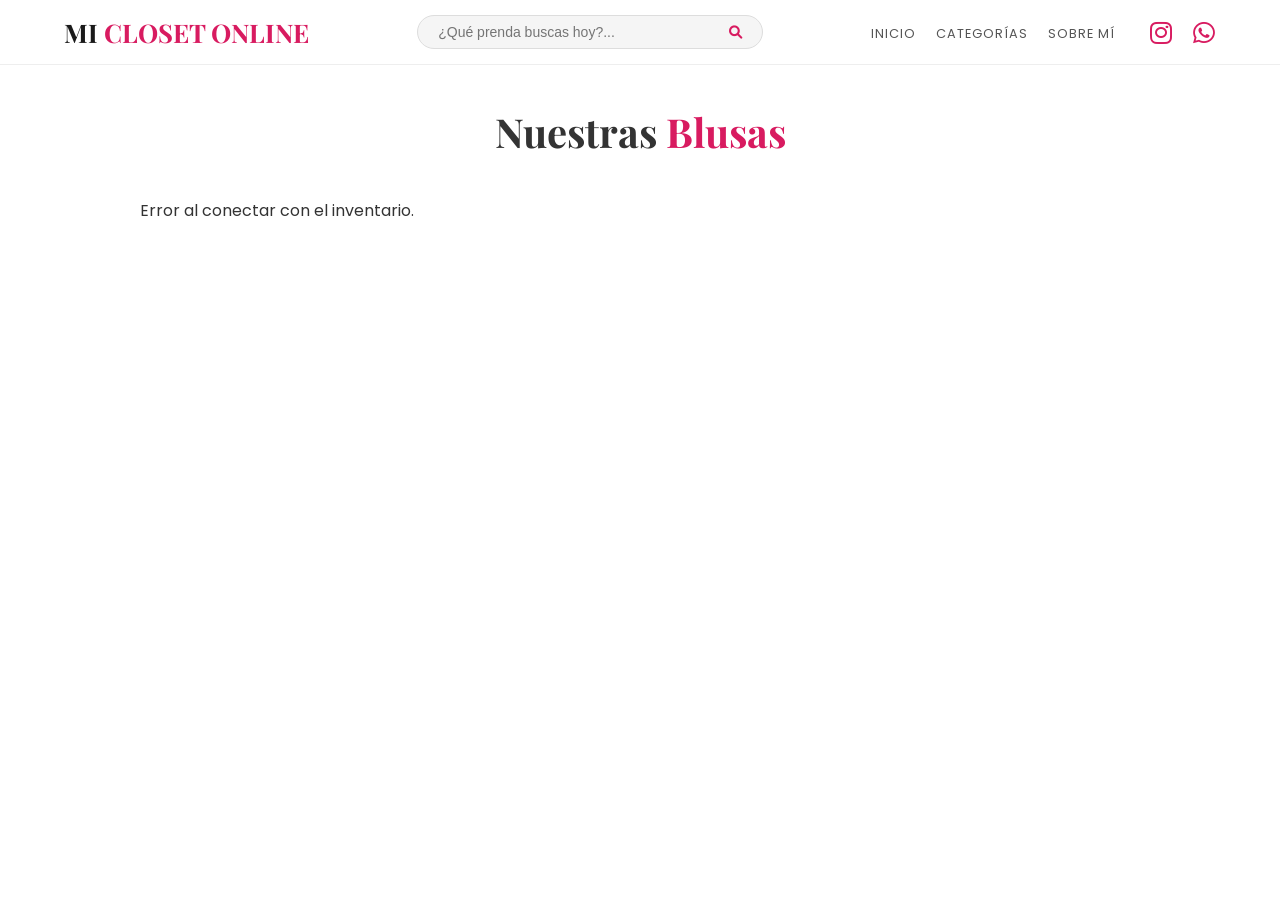
==== commit fb81736d: "Add files via upload" ====
--- a/blusas.html
+++ b/blusas.html
@@ -66,7 +66,7 @@
                     const linkWA = columnas[4] ? columnas[4].replace(/"/g, "").trim() : "#";
 
                     // FILTRO MÁGICO: Aquí solo buscamos "blusas"
-                    if (categoria.includes("Blusas")) {
+                    if (categoria.includes("blusa")) {
                         contador++;
                         contenedor.innerHTML += `
                             <div class="product-card">
